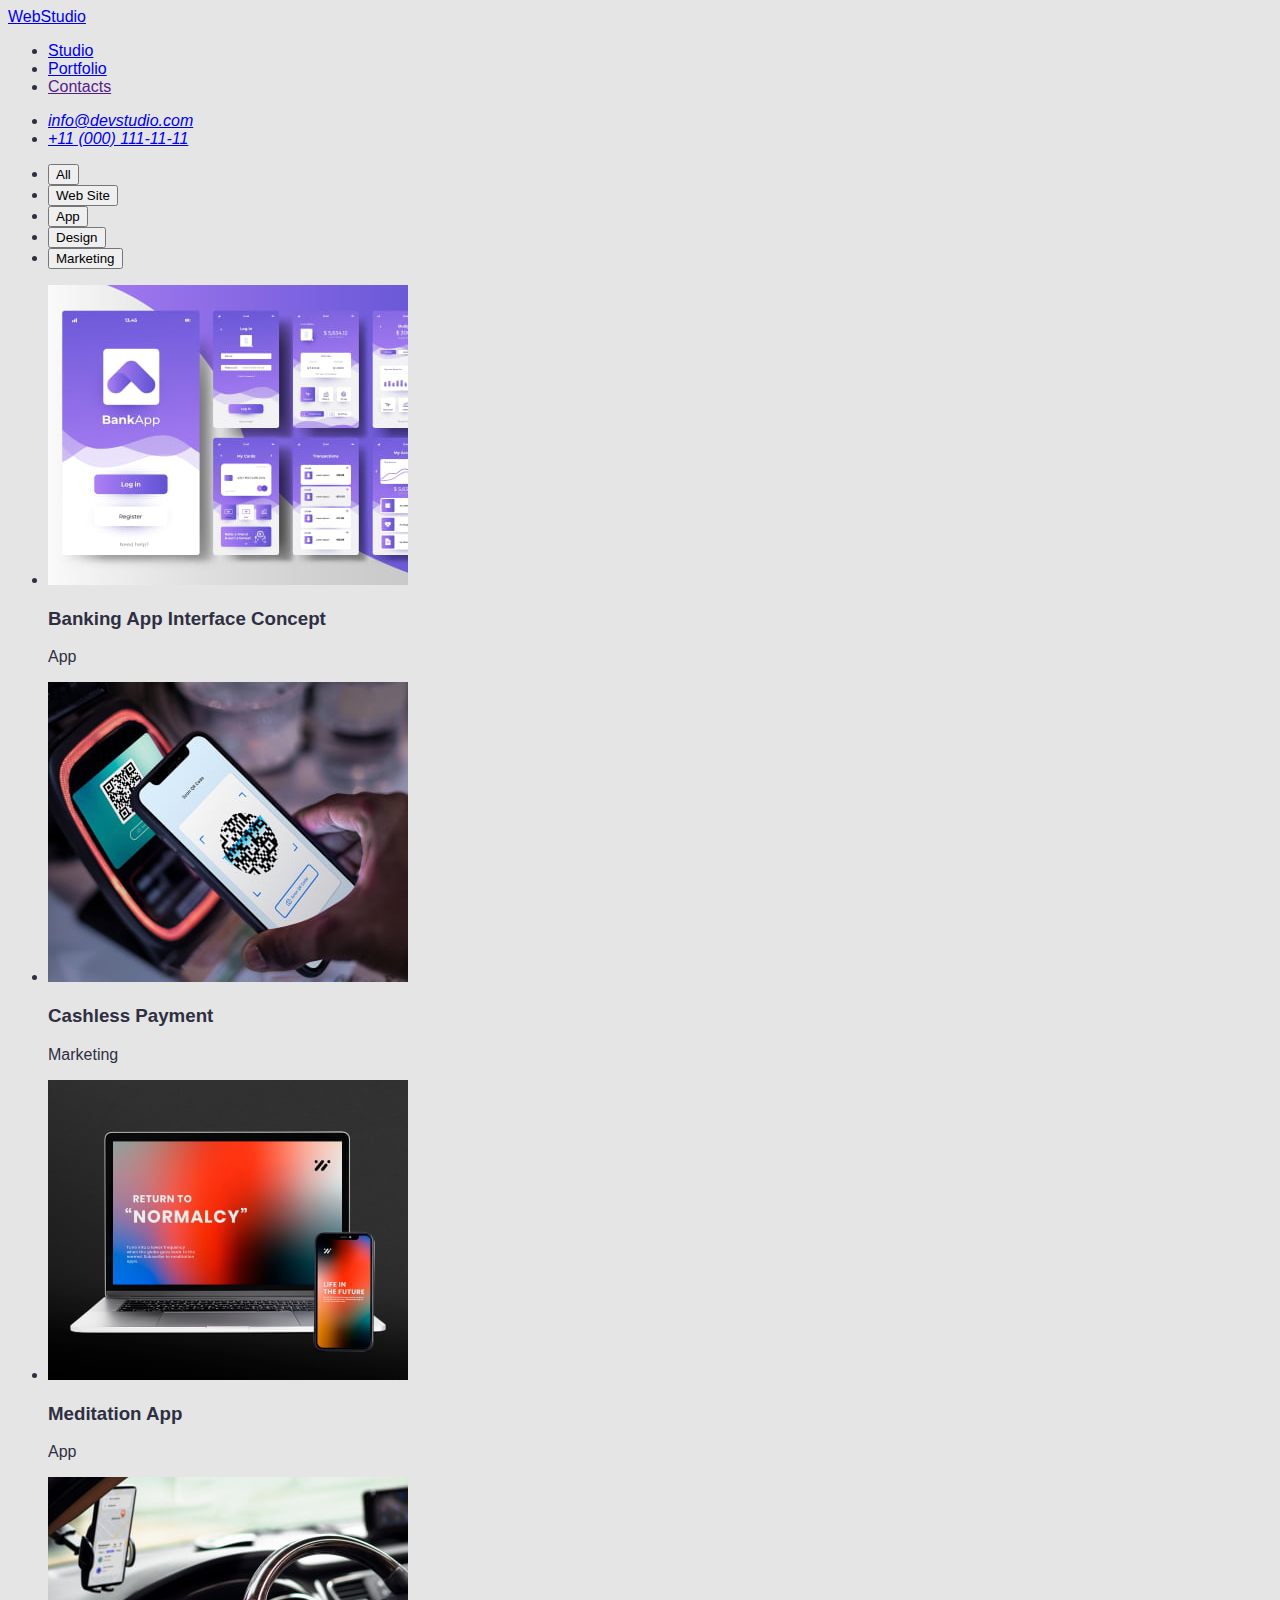
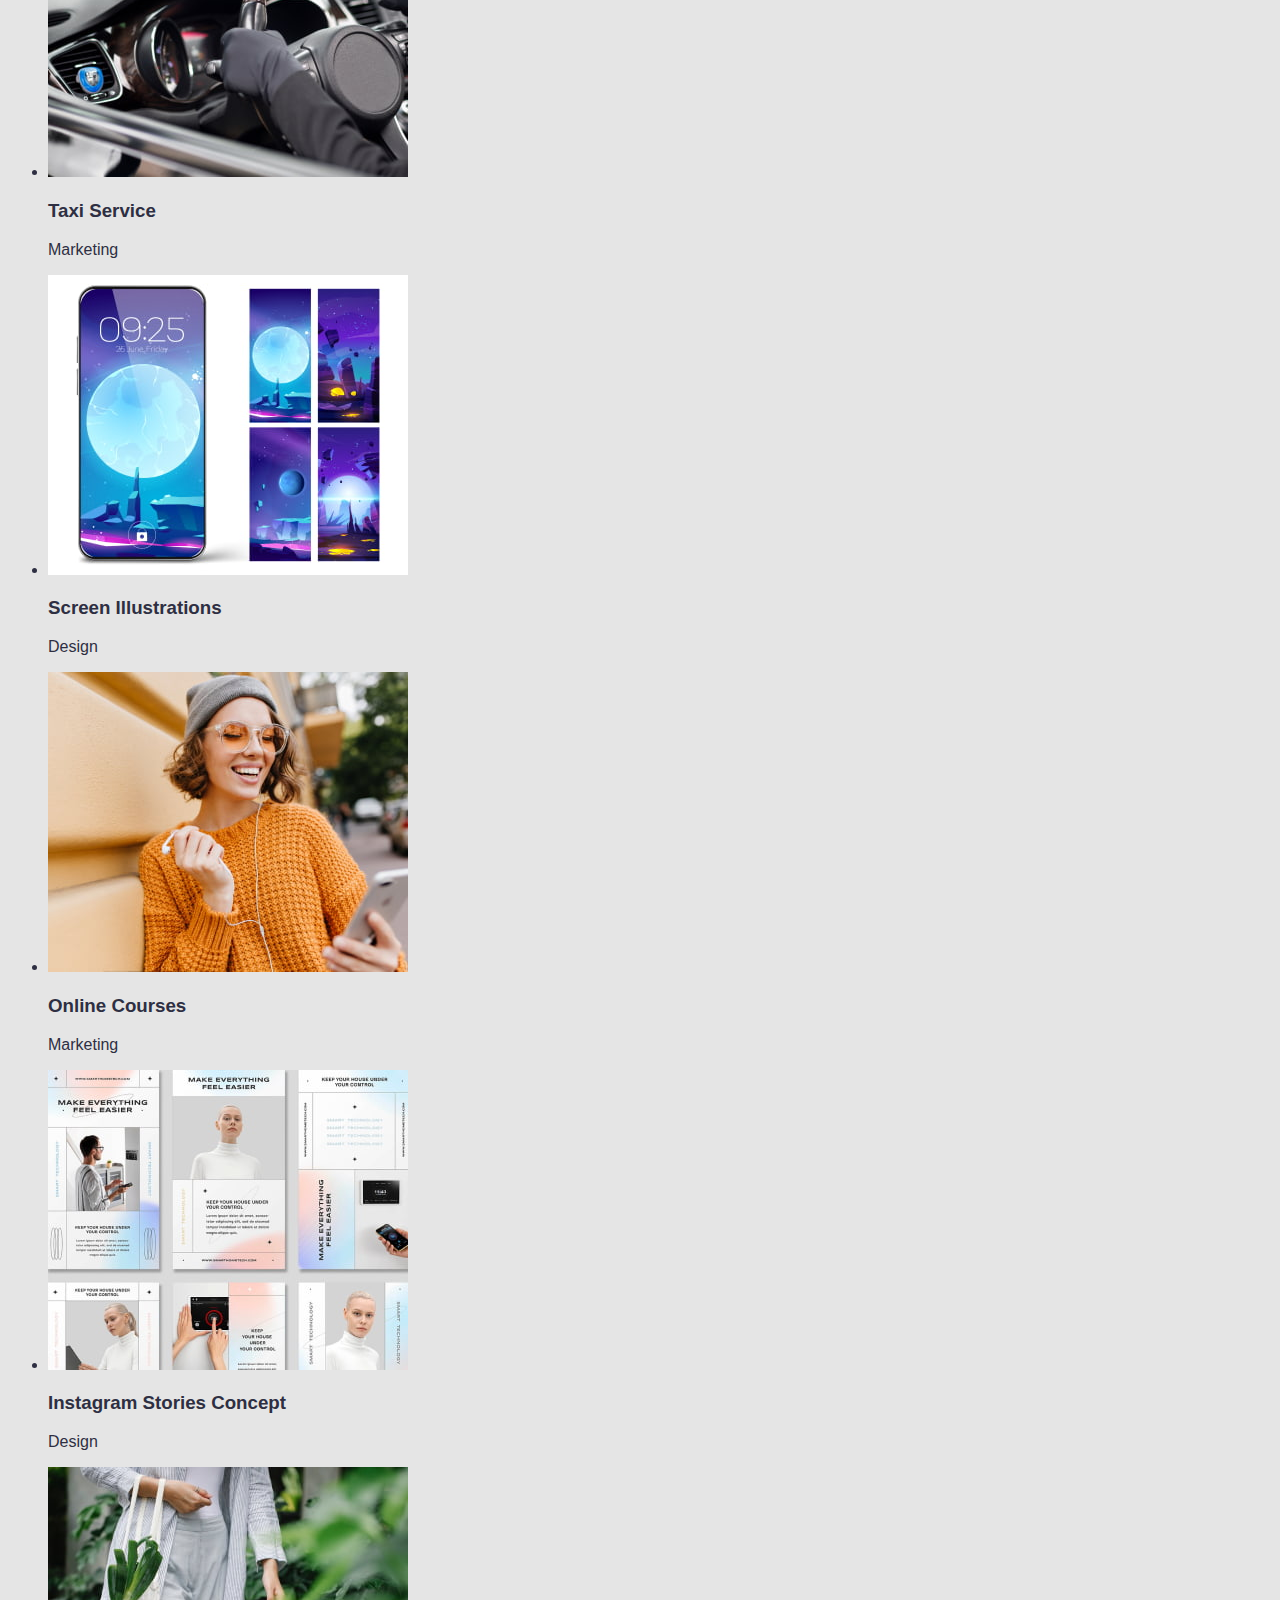
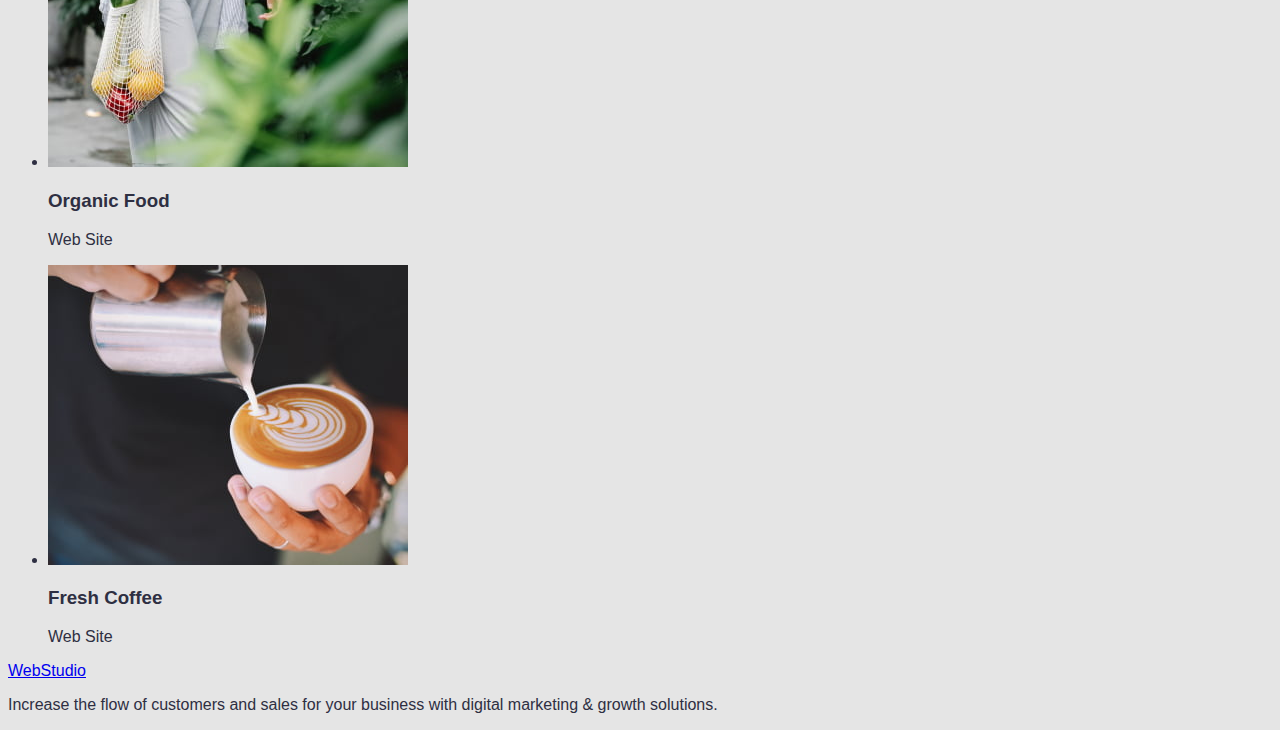
==== portfolio.html @ 723bfc4f "upload" ====
<!DOCTYPE html>
<html lang="en">
  <head>
    <meta charset="UTF-8" />
    <meta name="viewport" content="width=device-width, initial-scale=1.0" />
    <title>Portfolio</title>
    <link rel="stylesheet" href="./css/style.css" />
  </head>

  <body>
    <header>
      <nav>
        <a href="./index.html">WebStudio</a>
        <ul>
          <li><a href="./index.html" target="_self">Studio</a></li>
          <li><a href="./portfolio.html" target="_self">Portfolio</a></li>
          <li><a href="">Contacts</a></li>
        </ul>
      </nav>
      <address>
        <ul>
          <li><a href="mailto:info@devstudio.com">info@devstudio.com</a></li>
          <li><a href="tel:+110001111111">+11 (000) 111-11-11</a></li>
        </ul>
      </address>
    </header>

    <main>
      <!-- filters section -->
      <section>
        <h2 hidden>Filters</h2>
        <ul>
          <li><button type="button">All</button></li>
          <li><button type="button">Web Site</button></li>
          <li><button type="button">App</button></li>
          <li><button type="button">Design</button></li>
          <li><button type="button">Marketing</button></li>
        </ul>
      </section>

      <!-- row's section -->
      <section>
        <h2 hidden>Cards</h2>
        <ul>
          <li>
            <img
              src="./images/card1.jpg"
              alt="Banking App Interface Concept"
              width="360"
              height="300"
            />
            <h3>Banking App Interface Concept</h3>
            <p>App</p>
          </li>

          <li>
            <img
              src="./images/card2.jpg"
              alt="Cashless Payment Marketing"
              width="360"
              height="300"
            />
            <h3>Cashless Payment</h3>
            <p>Marketing</p>
          </li>

          <li>
            <img
              src="./images/card3.jpg"
              alt="Meditation App"
              width="360"
              height="300"
            />
            <h3>Meditation App</h3>
            <p>App</p>
          </li>

          <li>
            <img
              src="./images/card4.jpg"
              alt="Taxi Service Marketing"
              width="360"
              height="300"
            />
            <h3>Taxi Service</h3>
            <p>Marketing</p>
          </li>

          <li>
            <img
              src="./images/card5.jpg"
              alt="Screen Illustrations Design"
              width="360"
              height="300"
            />
            <h3>Screen Illustrations</h3>
            <p>Design</p>
          </li>

          <li>
            <img
              src="./images/card6.jpg"
              alt="Online Courses Marketing"
              width="360"
              height="300"
            />
            <h3>Online Courses</h3>
            <p>Marketing</p>
          </li>

          <li>
            <img
              src="./images/card7.jpg"
              alt="Instagram Stories Concept Design"
              width="360"
              height="300"
            />
            <h3>Instagram Stories Concept</h3>
            <p>Design</p>
          </li>

          <li>
            <img
              src="./images/card8.jpg"
              alt="Organic Food's Web Site"
              width="360"
              height="300"
            />
            <h3>Organic Food</h3>
            <p>Web Site</p>
          </li>

          <li>
            <img
              src="./images/card9.jpg"
              alt="Fresh Coffee's Web Site"
              width="360"
              height="300"
            />
            <h3>Fresh Coffee</h3>
            <p>Web Site</p>
          </li>
        </ul>
      </section>
    </main>

    <footer>
      <a href="./index.html">WebStudio</a>
      <p>
        Increase the flow of customers and sales for your business with digital
        marketing & growth solutions.
      </p>
    </footer>
  </body>
</html>
---- css/style.css ----
body {
    font-family: "Roboto", sans-serif;
    color: #2e2f42;
    background-color: #e5e5e5;
}

button {
    cursor: pointer;
}
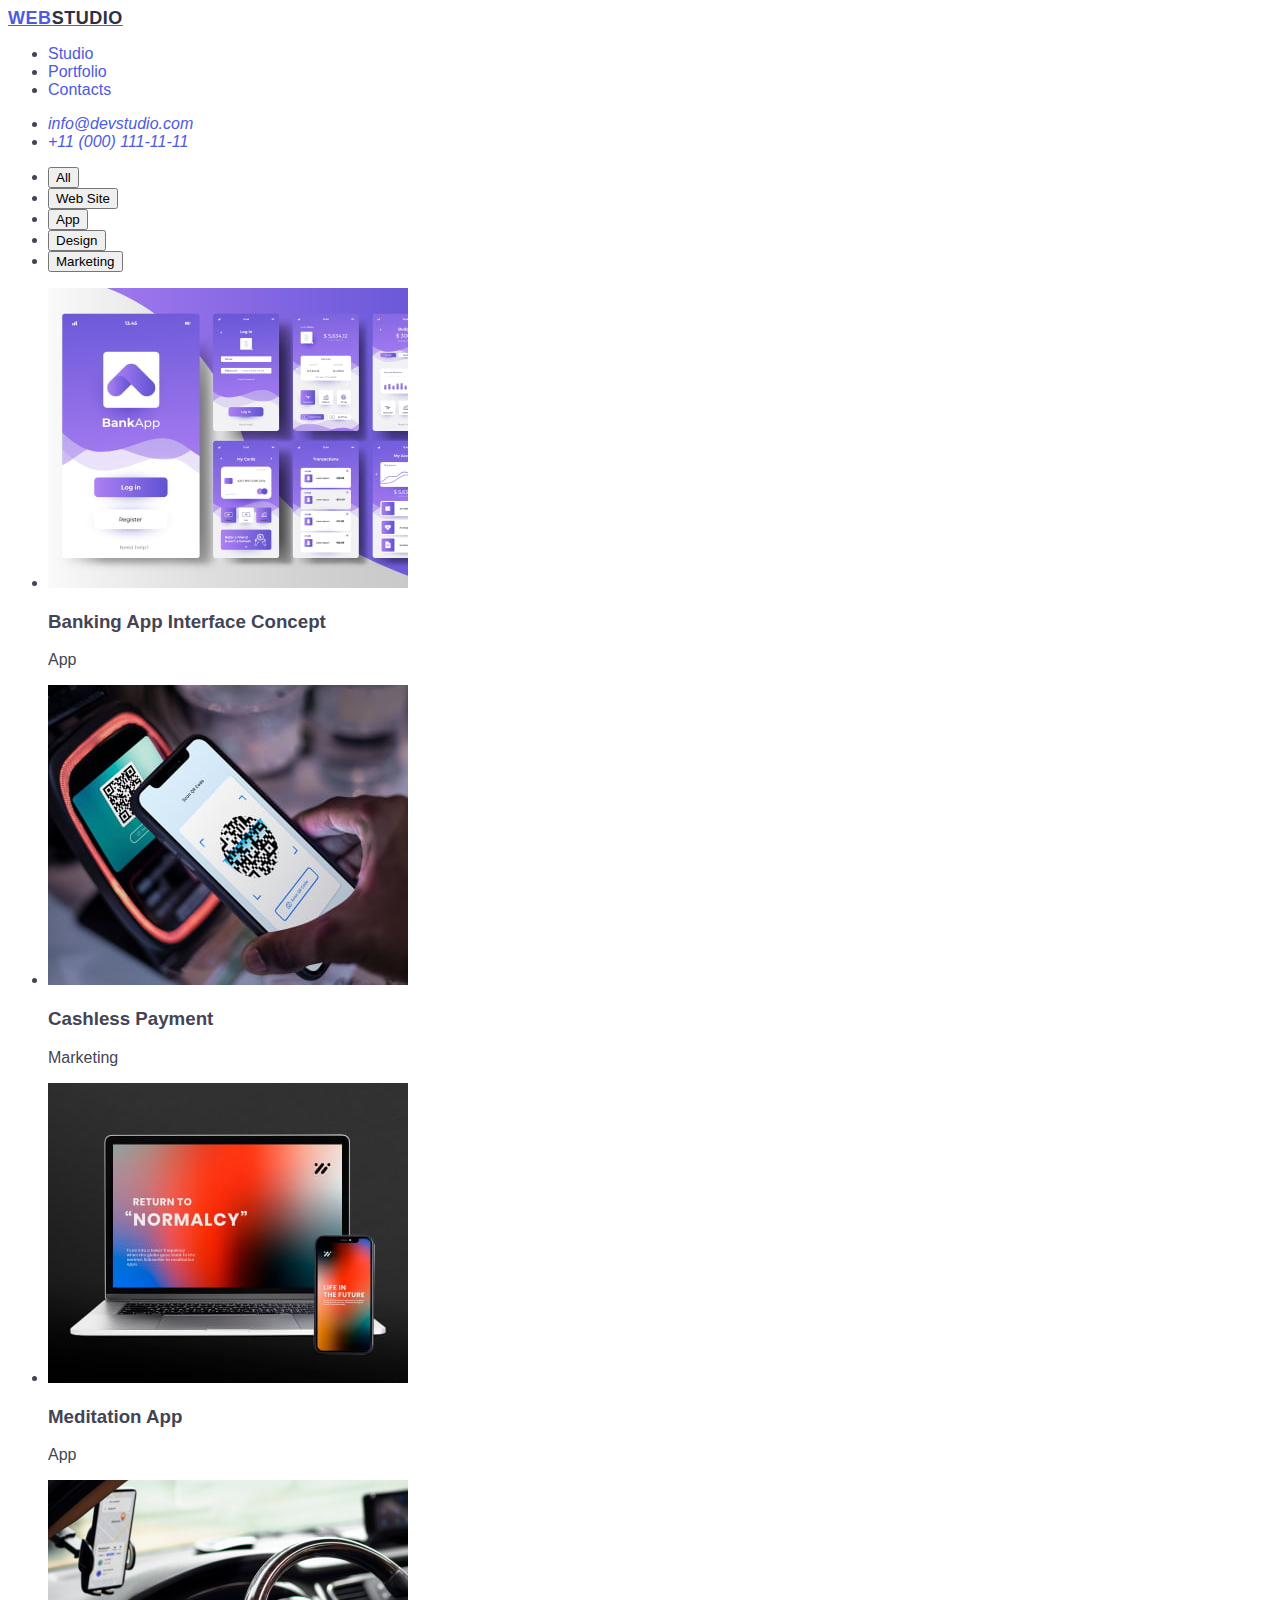
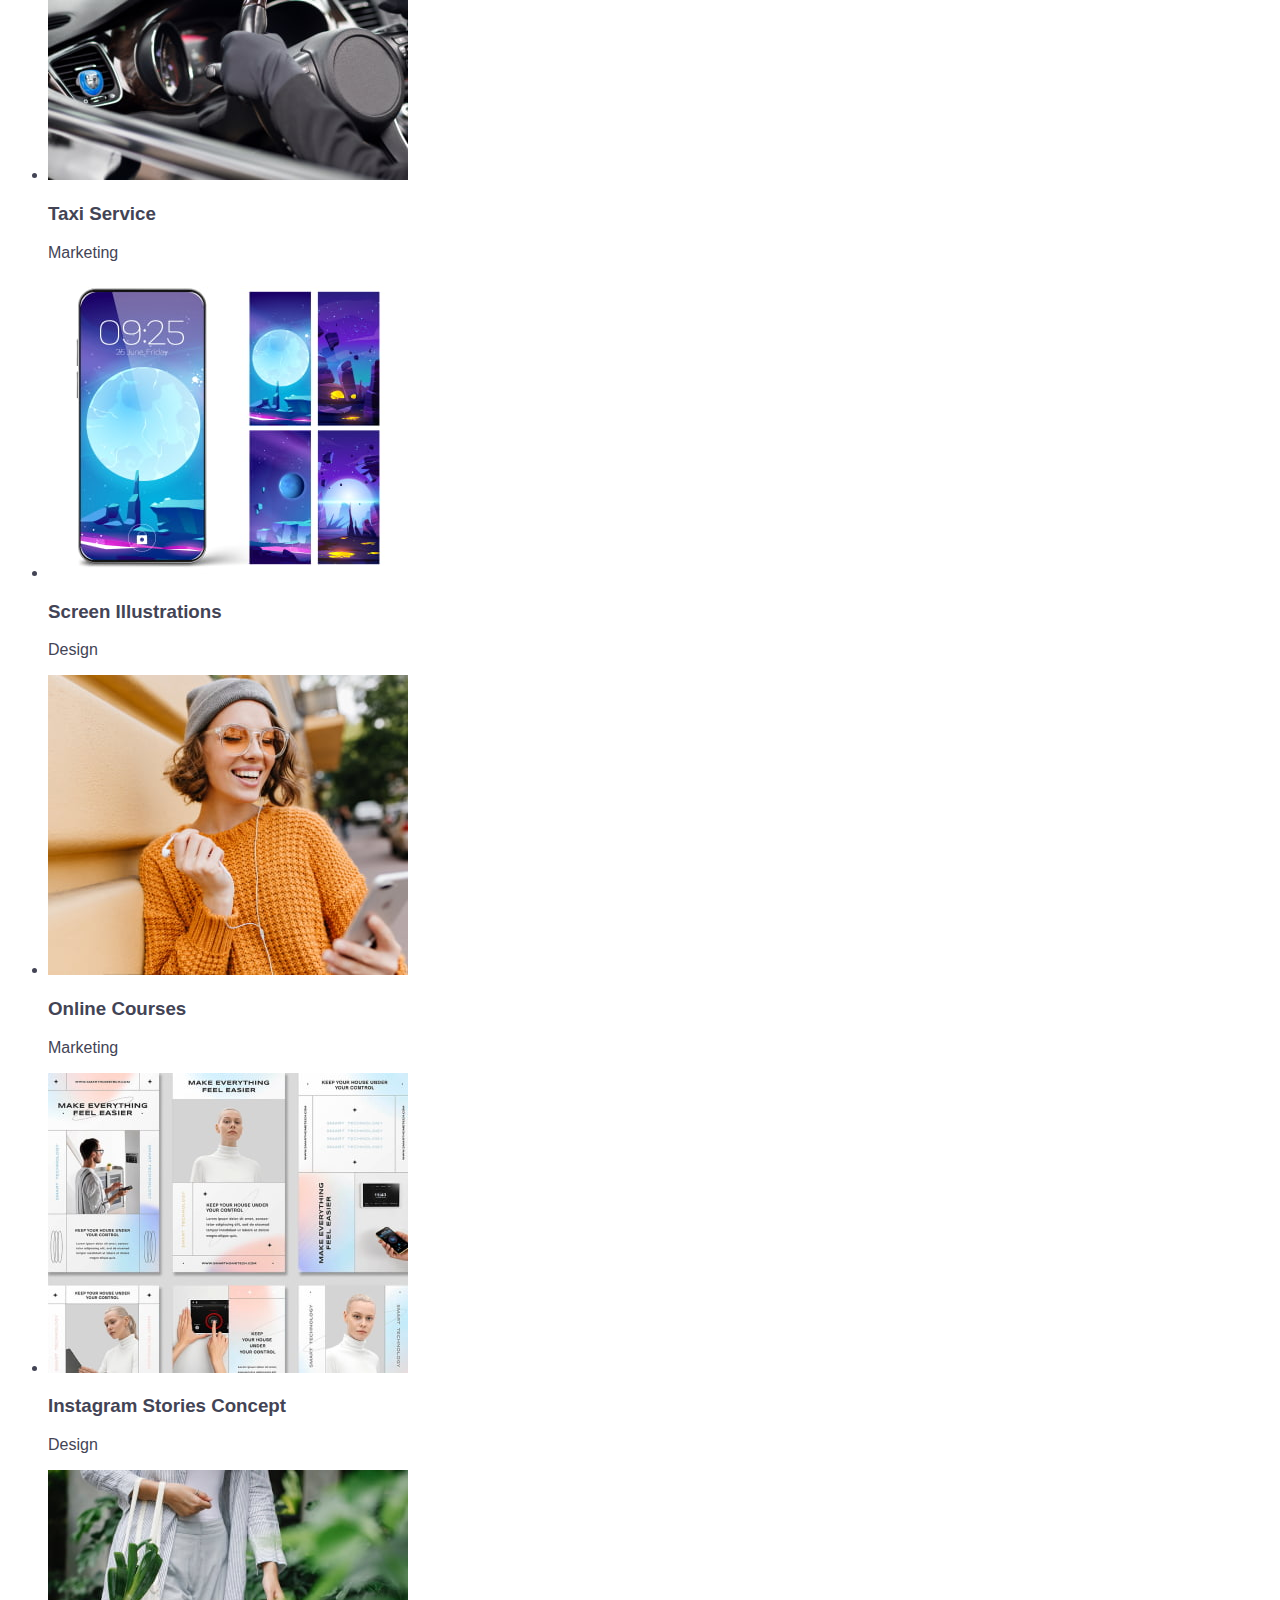
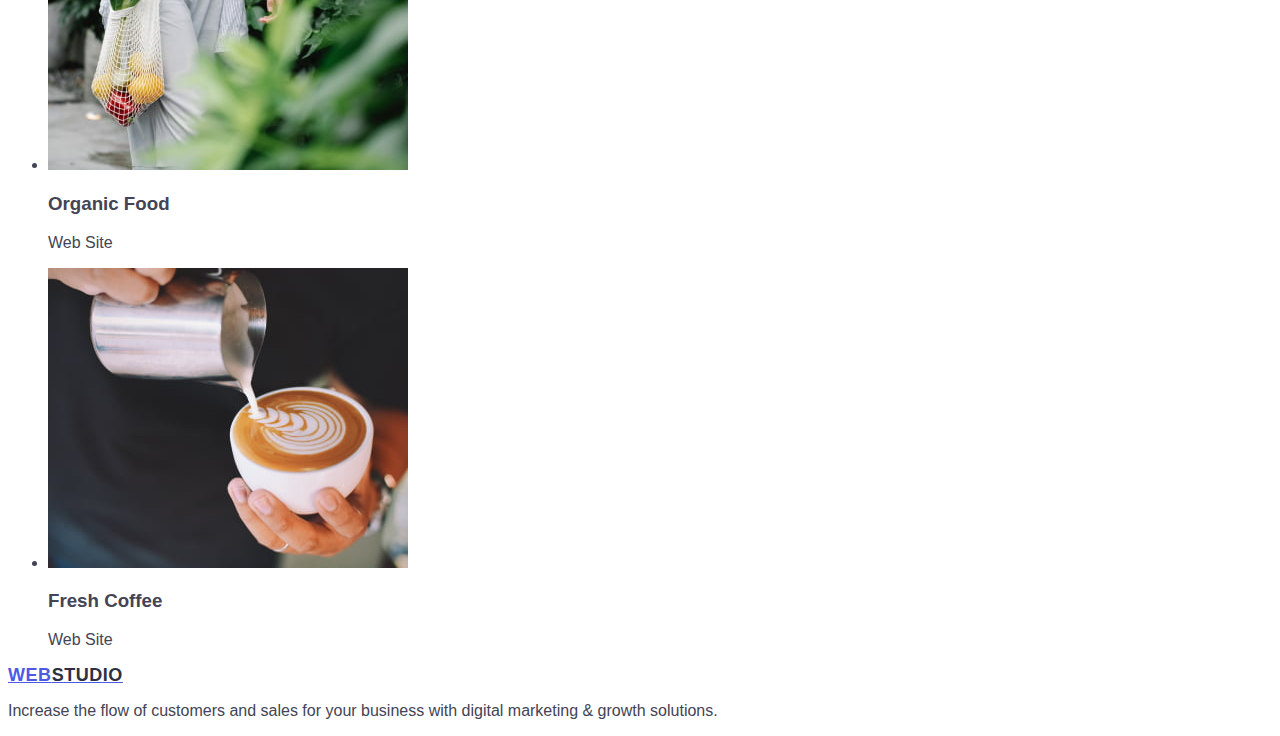
==== commit e4a4bcf9: "create classes" ====
--- a/portfolio.html
+++ b/portfolio.html
@@ -4,44 +4,54 @@
     <meta charset="UTF-8" />
     <meta name="viewport" content="width=device-width, initial-scale=1.0" />
     <title>Portfolio</title>
-    <link rel="stylesheet" href="./css/style.css" />
+    <link rel="stylesheet" href="./css/styles.css" />
   </head>
 
   <body>
     <header>
-      <nav>
-        <a href="./index.html">WebStudio</a>
-        <ul>
-          <li><a href="./index.html" target="_self">Studio</a></li>
-          <li><a href="./portfolio.html" target="_self">Portfolio</a></li>
-          <li><a href="">Contacts</a></li>
+      <nav class="nav">
+        <a href="./index.html" class="logo" class="link"
+          >Web<span class="accent">Studio</span></a
+        >
+        <ul class="nav-menu">
+          <li><a href="./index.html" class="link" target="_self">Studio</a></li>
+          <li>
+            <a href="./portfolio.html" class="link" target="_self">Portfolio</a>
+          </li>
+          <li><a href="" class="link" target="_self">Contacts</a></li>
         </ul>
       </nav>
       <address>
-        <ul>
-          <li><a href="mailto:info@devstudio.com">info@devstudio.com</a></li>
-          <li><a href="tel:+110001111111">+11 (000) 111-11-11</a></li>
+        <ul class="address">
+          <li>
+            <a href="mailto:info@devstudio.com" class="link"
+              >info@devstudio.com</a
+            >
+          </li>
+          <li>
+            <a href="tel:+110001111111" class="link">+11 (000) 111-11-11</a>
+          </li>
         </ul>
       </address>
     </header>
 
     <main>
       <!-- filters section -->
-      <section>
+      <section class="filter-sect">
         <h2 hidden>Filters</h2>
         <ul>
-          <li><button type="button">All</button></li>
-          <li><button type="button">Web Site</button></li>
-          <li><button type="button">App</button></li>
-          <li><button type="button">Design</button></li>
-          <li><button type="button">Marketing</button></li>
+          <li><button type="button" class="filter-btn">All</button></li>
+          <li><button type="button" class="filter-btn">Web Site</button></li>
+          <li><button type="button" class="filter-btn">App</button></li>
+          <li><button type="button" class="filter-btn">Design</button></li>
+          <li><button type="button" class="filter-btn">Marketing</button></li>
         </ul>
       </section>
 
       <!-- row's section -->
-      <section>
+      <section class="rows-sect">
         <h2 hidden>Cards</h2>
-        <ul>
+        <ul class="rows-card">
           <li>
             <img
               src="./images/card1.jpg"
@@ -144,9 +154,11 @@
       </section>
     </main>
 
-    <footer>
-      <a href="./index.html">WebStudio</a>
-      <p>
+    <footer class="footer">
+      <a href="./index.html" class="logo" class="link"
+        >Web<span class="accent">Studio</span></a
+      >
+      <p class="footer-text">
         Increase the flow of customers and sales for your business with digital
         marketing & growth solutions.
       </p>
--- a/css/styles.css
+++ b/css/styles.css
@@ -0,0 +1,102 @@
+:root {
+    --primary-background: #FFFFFF;
+    --primary-color: #434343;
+    --brand-color: #4D5AE5;
+    --logo-color: #2e2f42;
+}
+body {
+    font-family: "Roboto", sans-serif;
+    color: #434455;
+    background-color: var(--primary-background);
+}
+
+button {
+    cursor: pointer;
+}
+
+.nav {
+
+}
+
+.logo {
+    font-family: "Raleway", sans-serif;
+    font-weight: 800;
+    font-size: 18px;
+    line-height: 1.17;
+    letter-spacing: 0.03em;
+    text-transform: uppercase;
+    color: var(--brand-color);
+}
+
+.link {
+    text-decoration: none;
+    color: var(--brand-color);
+}
+
+.accent {
+    color: var(--logo-color);
+}
+
+.nav-menu {
+
+}
+
+.address {
+
+}
+
+.hero-sect {
+
+}
+
+.order-btn {
+
+}
+
+.benefits-sect {
+
+}
+
+.benefits-list {
+
+}
+
+.fitches-sect {
+
+}
+
+.fitches-img {
+
+}
+
+.team {
+
+}
+
+.team-card {
+
+}
+
+.footer {
+
+}
+
+.footer-text {
+
+}
+
+.filter-sect {
+
+}
+
+.filter-btn {
+
+}
+
+.rows-sect {
+
+}
+
+.rows-card {
+
+}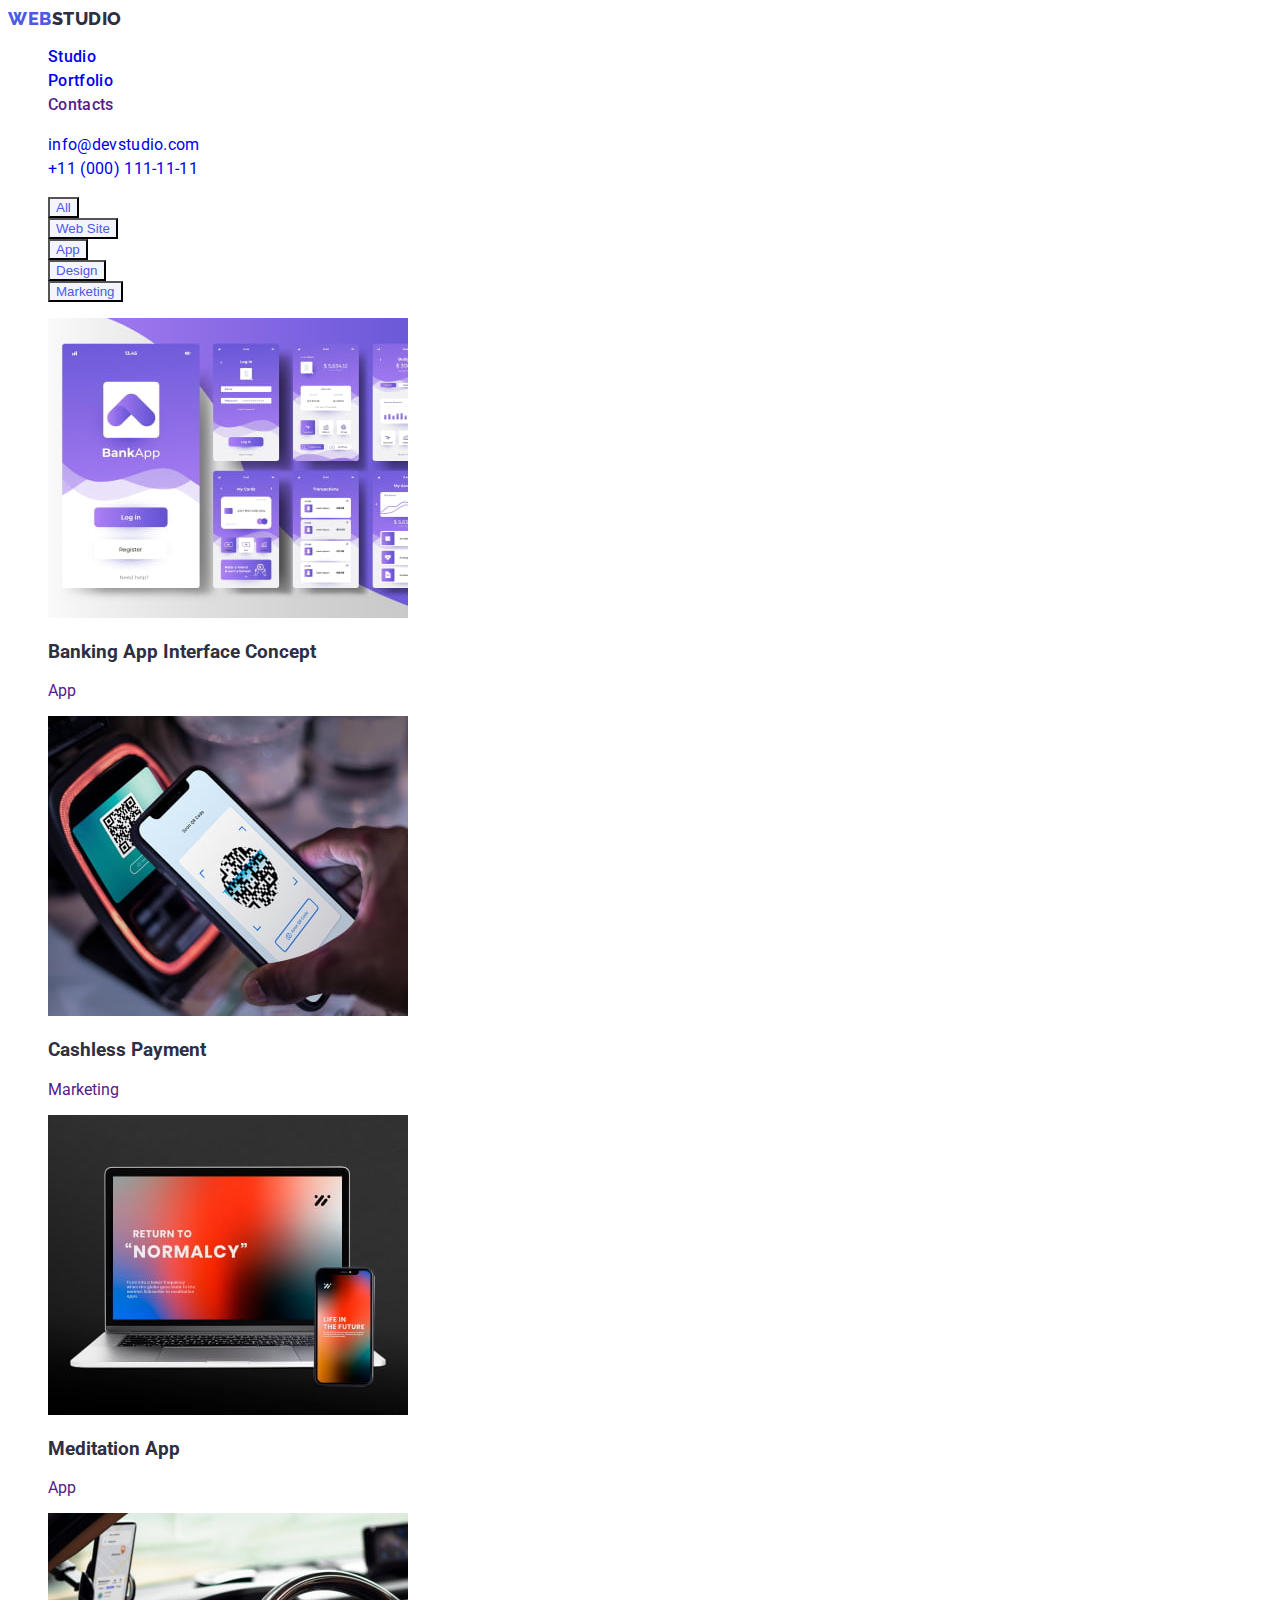
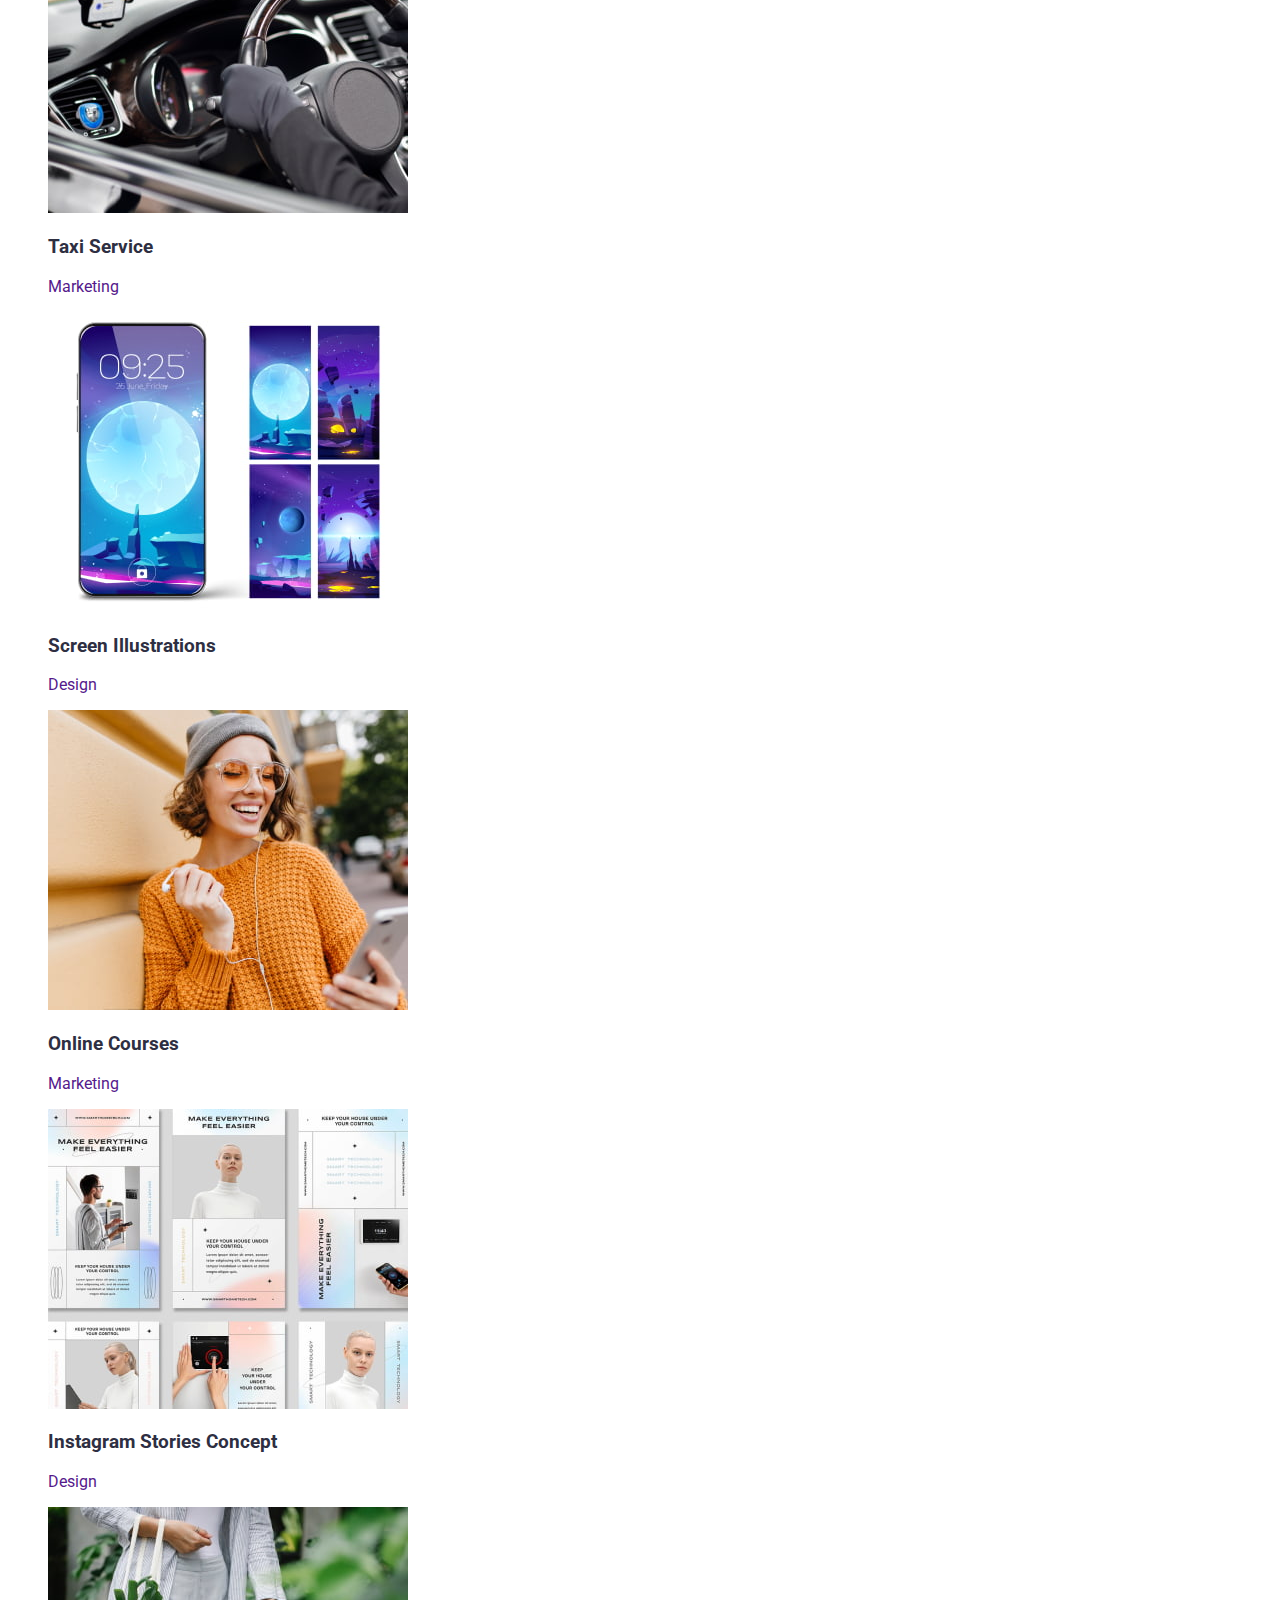
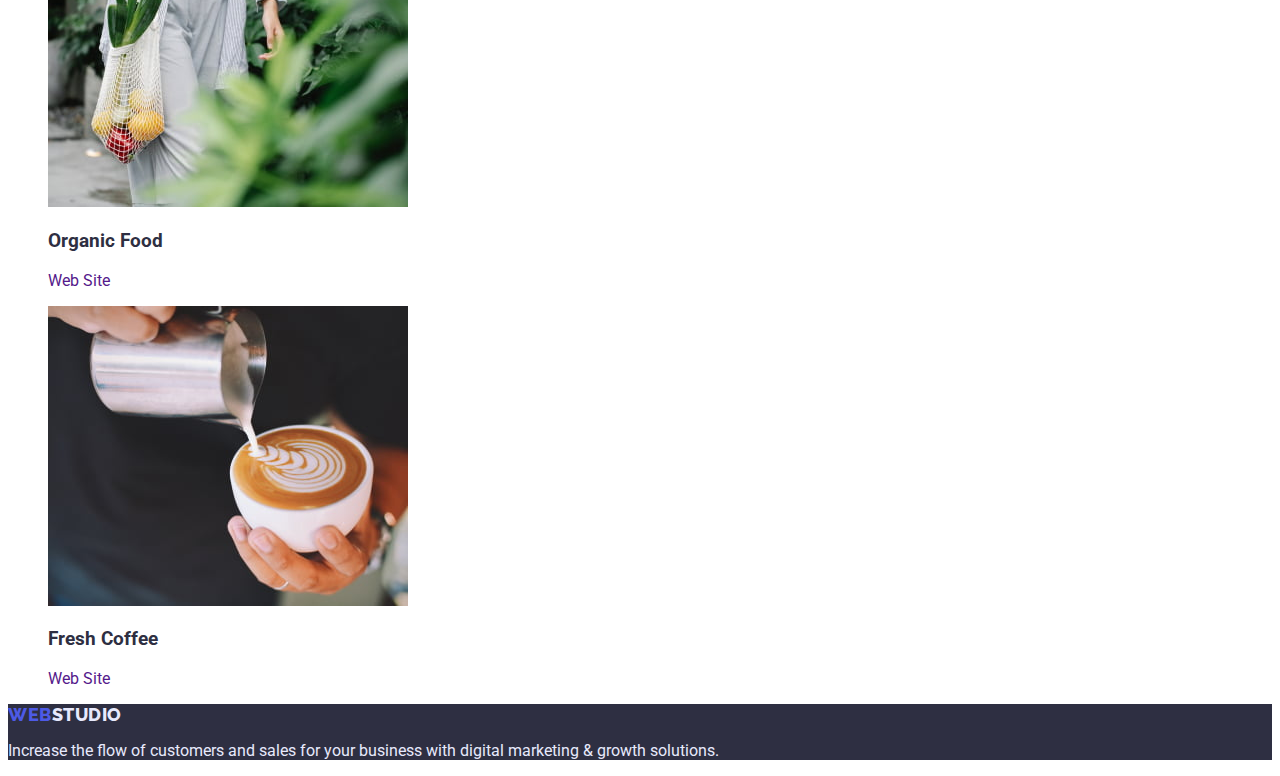
==== commit bcedd254: "update index.html+portfolio.html" ====
--- a/portfolio.html
+++ b/portfolio.html
@@ -5,6 +5,12 @@
     <meta name="viewport" content="width=device-width, initial-scale=1.0" />
     <title>Portfolio</title>
     <link rel="stylesheet" href="./css/styles.css" />
+    <link rel="preconnect" href="https://fonts.googleapis.com" />
+    <link rel="preconnect" href="https://fonts.gstatic.com" crossorigin />
+    <link
+      href="https://fonts.googleapis.com/css2?family=Raleway:wght@100;200;300;400;500;600;700;800;900&family=Roboto:wght@100;300;400;500;700;900&display=swap"
+      rel="stylesheet"
+    />
   </head>
 
   <body>
@@ -14,11 +20,15 @@
           >Web<span class="accent">Studio</span></a
         >
         <ul class="nav-menu">
-          <li><a href="./index.html" class="link" target="_self">Studio</a></li>
-          <li>
+          <li class="nav-link">
+            <a href="./index.html" class="link" target="_self">Studio</a>
+          </li>
+          <li class="nav-link">
             <a href="./portfolio.html" class="link" target="_self">Portfolio</a>
           </li>
-          <li><a href="" class="link" target="_self">Contacts</a></li>
+          <li class="nav-link">
+            <a href="" class="link" target="_self">Contacts</a>
+          </li>
         </ul>
       </nav>
       <address>
@@ -46,115 +56,129 @@
           <li><button type="button" class="filter-btn">Design</button></li>
           <li><button type="button" class="filter-btn">Marketing</button></li>
         </ul>
-      </section>
 
-      <!-- row's section -->
-      <section class="rows-sect">
-        <h2 hidden>Cards</h2>
         <ul class="rows-card">
           <li>
-            <img
-              src="./images/card1.jpg"
-              alt="Banking App Interface Concept"
-              width="360"
-              height="300"
-            />
-            <h3>Banking App Interface Concept</h3>
-            <p>App</p>
+            <a href="" alt="" target="_self" class="link">
+              <img
+                src="./images/card1.jpg"
+                alt="Banking App Interface Concept"
+                width="360"
+                height="300"
+              />
+              <h3>Banking App Interface Concept</h3>
+              <p>App</p></a
+            >
           </li>
 
           <li>
-            <img
-              src="./images/card2.jpg"
-              alt="Cashless Payment Marketing"
-              width="360"
-              height="300"
-            />
-            <h3>Cashless Payment</h3>
-            <p>Marketing</p>
+            <a href="" alt="" target="_self" class="link">
+              <img
+                src="./images/card2.jpg"
+                alt="Cashless Payment Marketing"
+                width="360"
+                height="300"
+              />
+              <h3>Cashless Payment</h3>
+              <p>Marketing</p></a
+            >
           </li>
 
           <li>
-            <img
-              src="./images/card3.jpg"
-              alt="Meditation App"
-              width="360"
-              height="300"
-            />
-            <h3>Meditation App</h3>
-            <p>App</p>
+            <a href="" alt="" target="_self" class="link">
+              <img
+                src="./images/card3.jpg"
+                alt="Meditation App"
+                width="360"
+                height="300"
+              />
+              <h3>Meditation App</h3>
+              <p>App</p></a
+            >
           </li>
 
           <li>
-            <img
-              src="./images/card4.jpg"
-              alt="Taxi Service Marketing"
-              width="360"
-              height="300"
-            />
-            <h3>Taxi Service</h3>
-            <p>Marketing</p>
+            <a href="" alt="" target="_self" class="link">
+              <img
+                src="./images/card4.jpg"
+                alt="Taxi Service Marketing"
+                width="360"
+                height="300"
+              />
+              <h3>Taxi Service</h3>
+              <p>Marketing</p></a
+            >
           </li>
 
           <li>
-            <img
-              src="./images/card5.jpg"
-              alt="Screen Illustrations Design"
-              width="360"
-              height="300"
-            />
-            <h3>Screen Illustrations</h3>
-            <p>Design</p>
+            <a href="" alt="" target="_self" class="link">
+              <img
+                src="./images/card5.jpg"
+                alt="Screen Illustrations Design"
+                width="360"
+                height="300"
+              />
+              <h3>Screen Illustrations</h3>
+              <p>Design</p></a
+            >
           </li>
 
           <li>
-            <img
-              src="./images/card6.jpg"
-              alt="Online Courses Marketing"
-              width="360"
-              height="300"
-            />
-            <h3>Online Courses</h3>
-            <p>Marketing</p>
+            <a href="" alt="" target="_self" class="link">
+              <img
+                src="./images/card6.jpg"
+                alt="Online Courses Marketing"
+                width="360"
+                height="300"
+              />
+              <h3>Online Courses</h3>
+              <p>Marketing</p></a
+            >
           </li>
 
           <li>
-            <img
-              src="./images/card7.jpg"
-              alt="Instagram Stories Concept Design"
-              width="360"
-              height="300"
-            />
-            <h3>Instagram Stories Concept</h3>
-            <p>Design</p>
+            <a href="" alt="" target="_self" class="link">
+              <img
+                src="./images/card7.jpg"
+                alt="Instagram Stories Concept Design"
+                width="360"
+                height="300"
+              />
+              <h3>Instagram Stories Concept</h3>
+              <p>Design</p></a
+            >
           </li>
 
           <li>
-            <img
-              src="./images/card8.jpg"
-              alt="Organic Food's Web Site"
-              width="360"
-              height="300"
-            />
-            <h3>Organic Food</h3>
-            <p>Web Site</p>
+            <a href="" alt="" target="_self" class="link">
+              <img
+                src="./images/card8.jpg"
+                alt="Organic Food's Web Site"
+                width="360"
+                height="300"
+              />
+              <h3>Organic Food</h3>
+              <p>Web Site</p></a
+            >
           </li>
 
           <li>
-            <img
-              src="./images/card9.jpg"
-              alt="Fresh Coffee's Web Site"
-              width="360"
-              height="300"
-            />
-            <h3>Fresh Coffee</h3>
-            <p>Web Site</p>
+            <a href="" alt="" target="_self" class="link">
+              <img
+                src="./images/card9.jpg"
+                alt="Fresh Coffee's Web Site"
+                width="360"
+                height="300"
+              />
+              <h3>Fresh Coffee</h3>
+              <p>Web Site</p></a
+            >
           </li>
         </ul>
       </section>
     </main>
 
-    <footer class="footer">
+    <footer>
       <a href="./index.html" class="logo" class="link"
         >Web<span class="accent">Studio</span></a
       >
--- a/css/styles.css
+++ b/css/styles.css
@@ -1,13 +1,20 @@
 :root {
+    --brand-color: #4D5AE5;
+    --pressed-color: #404BBF;
+    --heading-color: #2e2f42;
+    --text-color: #434455;
     --primary-background: #FFFFFF;
-    --primary-color: #434343;
-    --brand-color: #4D5AE5;
-    --logo-color: #2e2f42;
+    --light-background: #F4F4FD;
+    --accent-color: #E7E9FC;
 }
 body {
     font-family: "Roboto", sans-serif;
-    color: #434455;
+    color: var(--text-color);
     background-color: var(--primary-background);
+}
+
+h2, h3, h4 {
+    color: var(--heading-color);
 }
 
 button {
@@ -15,7 +22,9 @@
 }
 
 .nav {
-
+    background-color: var(--primary-background);
+    color: var(--heading-color);
+    
 }
 
 .logo {
@@ -26,31 +35,70 @@
     letter-spacing: 0.03em;
     text-transform: uppercase;
     color: var(--brand-color);
+    text-decoration: none;
 }
 
-.link {
+a.link {
     text-decoration: none;
-    color: var(--brand-color);
+}
+
+
+
+ol, ul {
+    list-style-type: none;
 }
 
 .accent {
-    color: var(--logo-color);
+    color: var(--heading-color);
+}
+
+footer .accent {
+color: var(--accent-color);
 }
 
 .nav-menu {
+color: var(--heading-color);
+font-weight: 500;
+font-size: 16px;
+line-height: 1.5;
+letter-spacing: 0.02em;
+}
 
+li.nav-link:hover,
+li.nav-link:active {
+    color: var(--pressed-color);
+}
+
+li.nav-link:focus {
+    color: var(--pressed-color)
+}
+
+address {
+    color: var(--text-color);
+    font-style: normal;
+    font-size: 16px;
+    line-height: 1.5;
+    letter-spacing: 0.02em;
 }
 
 .address {
+color: var(--text-color);
 
 }
 
 .hero-sect {
-
+background-color: var(--heading-color);
+color: var(--primary-background);
 }
 
 .order-btn {
+color: var(--primary-background);
+background-color: var(--brand-color);
+}
 
+.order-btn:hover,
+.order-btn:active {
+    background-color: var(--pressed-color);
 }
 
 .benefits-sect {
@@ -70,31 +118,35 @@
 }
 
 .team {
-
+    background-color: var(--light-background);
 }
 
 .team-card {
-
+    background-color: var(--primary-background);
 }
 
-.footer {
-
+footer {
+    background-color: var(--heading-color);
+    color: var(--accent-color);
 }
 
 .footer-text {
-
+ font-size: 16px;
 }
 
 .filter-sect {
-
+background-color: var(--primary-background);
 }
 
 .filter-btn {
-
+color: var(--brand-color);
+background-color: var(--light-background);
 }
 
-.rows-sect {
-
+.filter-btn:hover,
+.filter-btn:active {
+    color: var(--primary-background);
+    background-color: var(--pressed-color);
 }
 
 .rows-card {
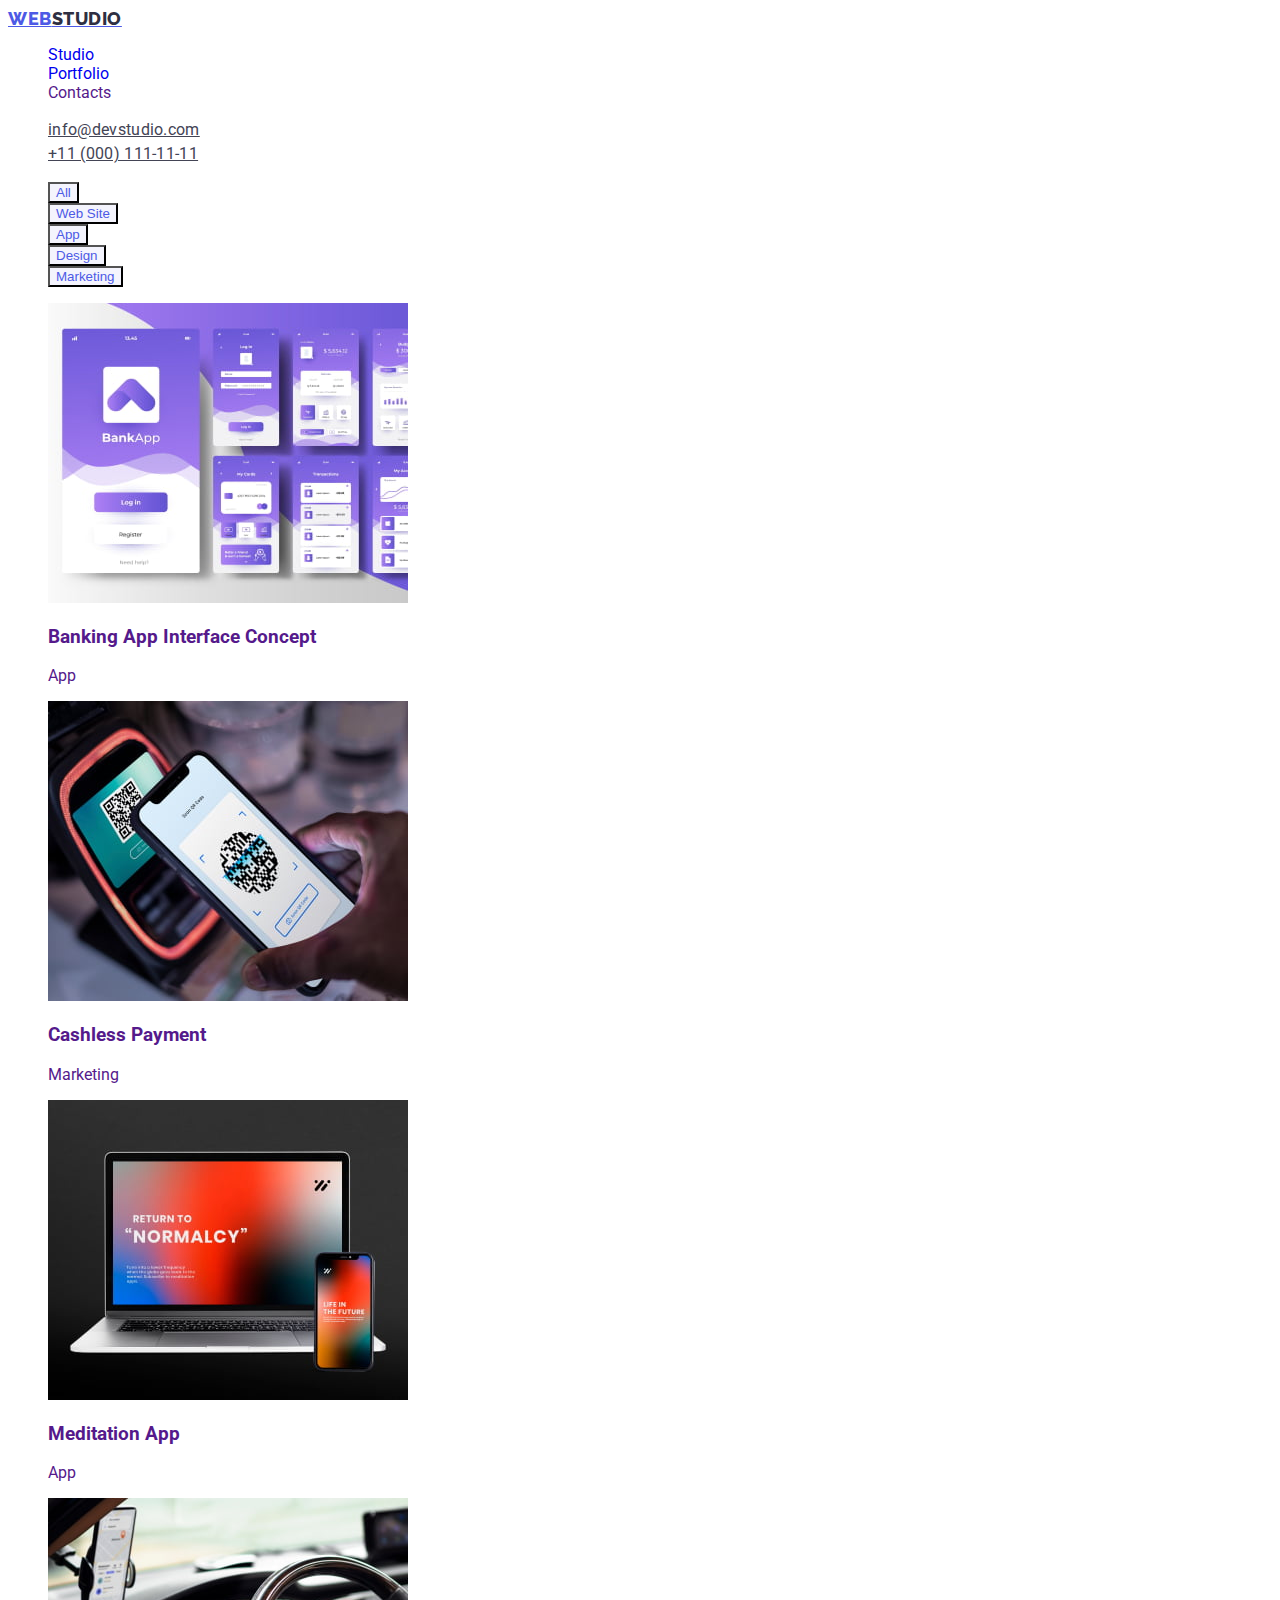
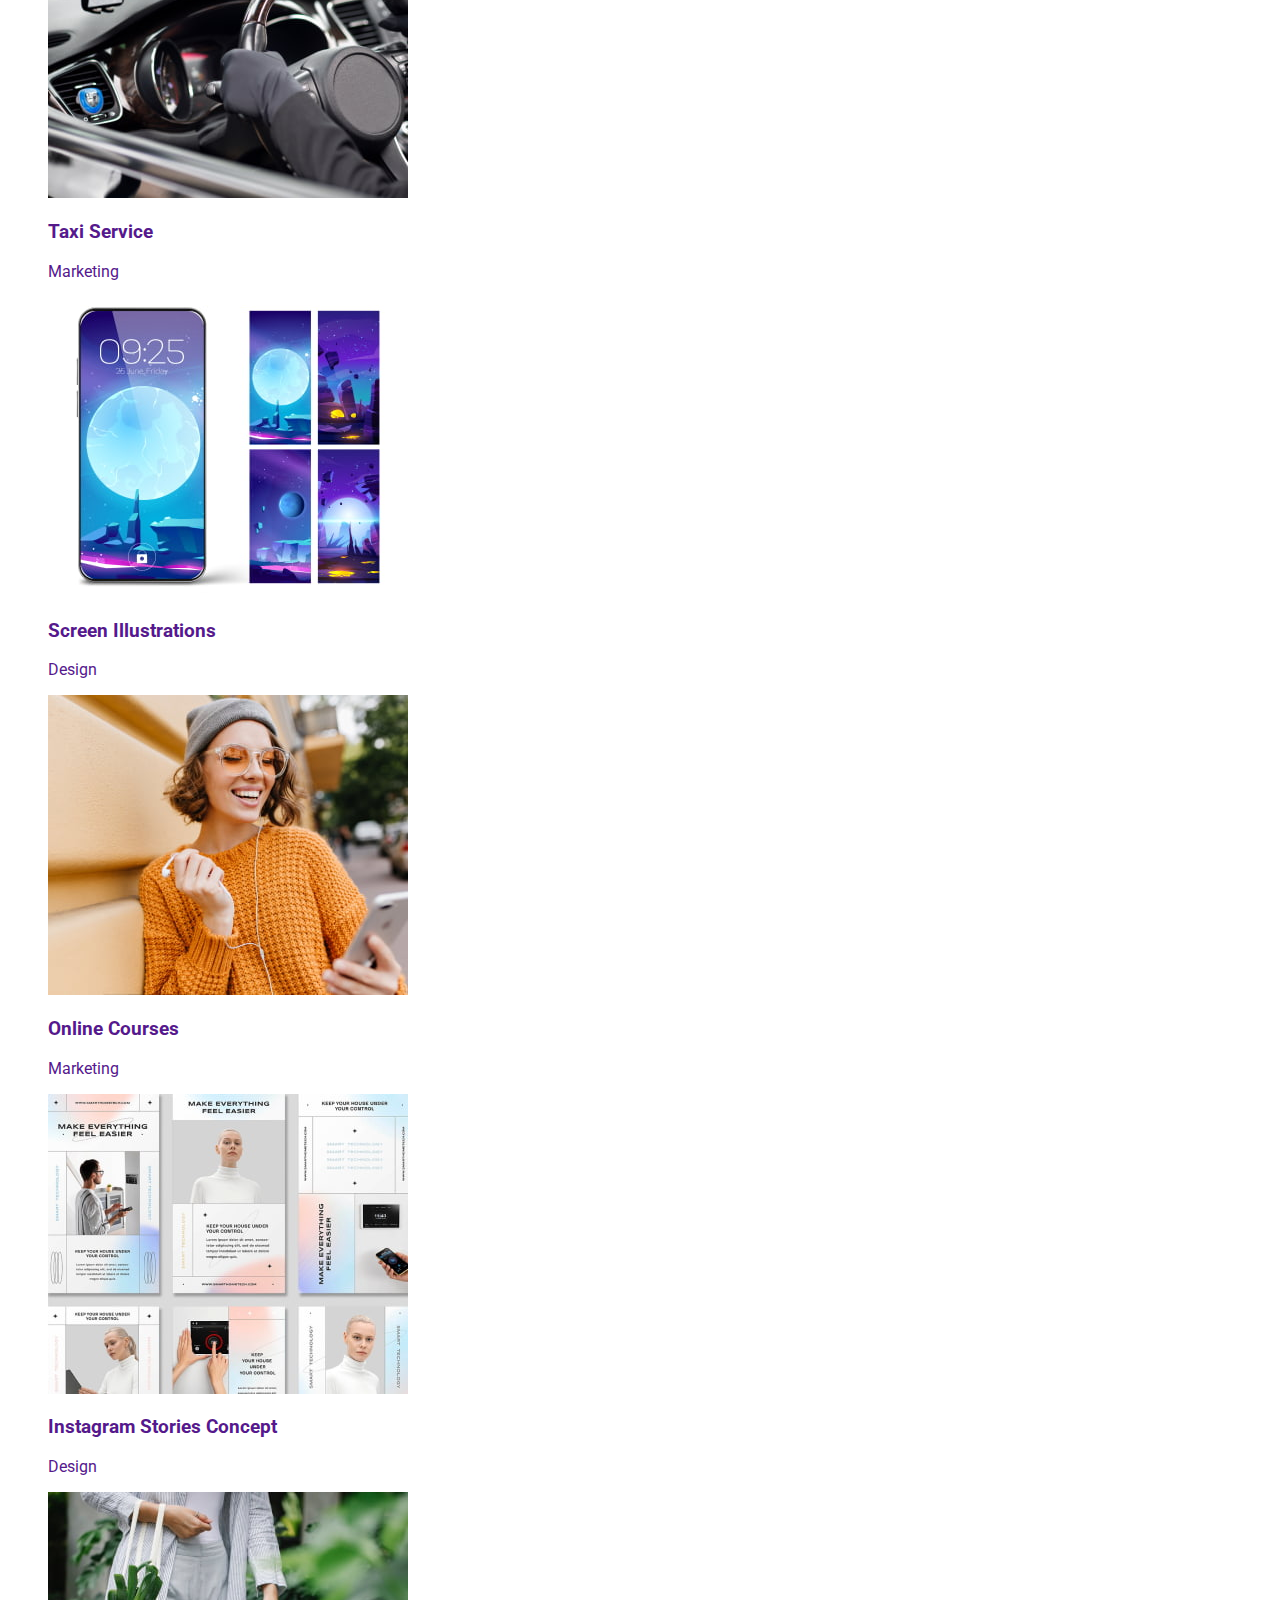
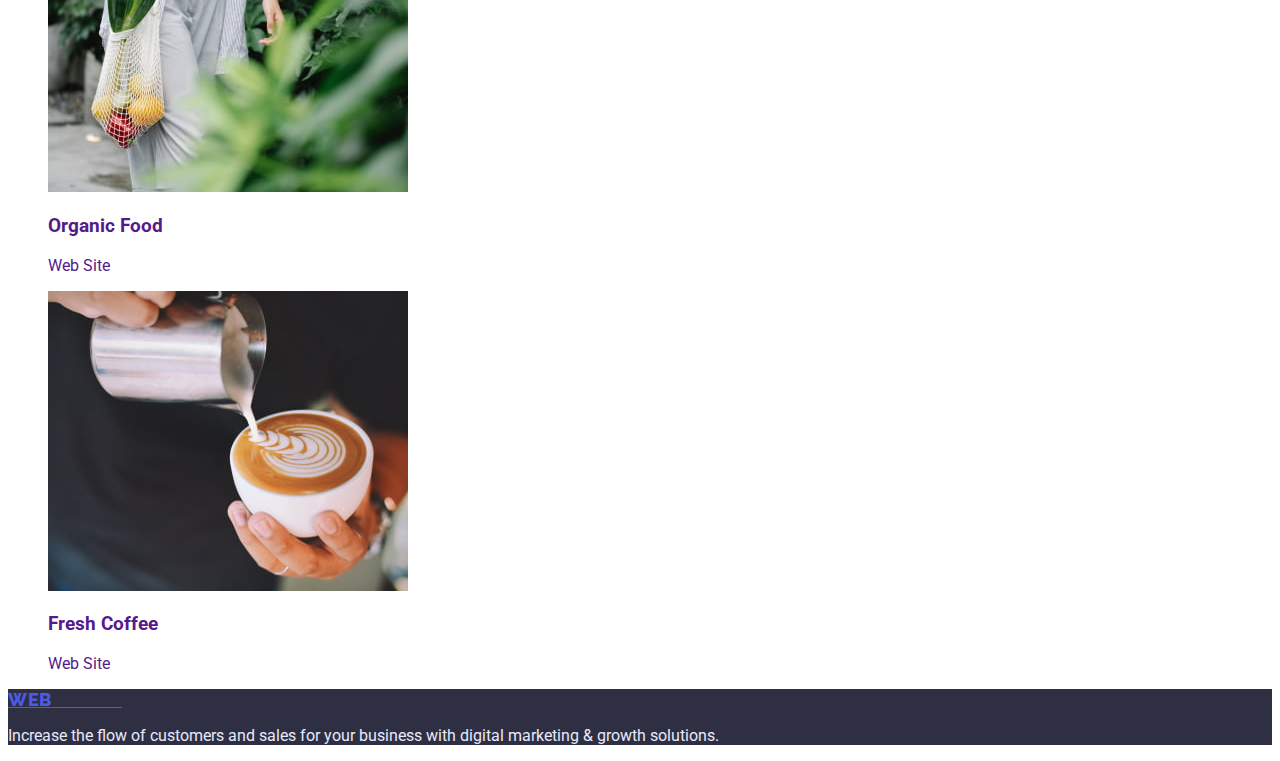
==== commit b255ef40: "rename selectors" ====
--- a/portfolio.html
+++ b/portfolio.html
@@ -14,32 +14,47 @@
   </head>
 
   <body>
-    <header>
-      <nav class="nav">
+    <header class="header">
+      <nav>
         <a href="./index.html" class="logo" class="link"
           >Web<span class="accent">Studio</span></a
         >
-        <ul class="nav-menu">
-          <li class="nav-link">
-            <a href="./index.html" class="link" target="_self">Studio</a>
-          </li>
-          <li class="nav-link">
-            <a href="./portfolio.html" class="link" target="_self">Portfolio</a>
-          </li>
-          <li class="nav-link">
-            <a href="" class="link" target="_self">Contacts</a>
+
+        <ul class="list">
+          <li>
+            <a href="./index.html" class="link" class="nav-link" target="_self"
+              >Studio</a
+            >
+          </li>
+          <li>
+            <a
+              href="./portfolio.html"
+              class="link"
+              class="nav-link"
+              target="_self"
+              >Portfolio</a
+            >
+          </li>
+          <li>
+            <a href="" class="link" class="nav-link" target="_self">Contacts</a>
           </li>
         </ul>
       </nav>
-      <address>
-        <ul class="address">
-          <li>
-            <a href="mailto:info@devstudio.com" class="link"
+
+      <address class="address">
+        <ul class="list">
+          <li>
+            <a
+              href="mailto:info@devstudio.com"
+              class="address-link"
+              class="link"
               >info@devstudio.com</a
             >
           </li>
           <li>
-            <a href="tel:+110001111111" class="link">+11 (000) 111-11-11</a>
+            <a href="tel:+110001111111" class="address-link" class="link"
+              >+11 (000) 111-11-11</a
+            >
           </li>
         </ul>
       </address>
--- a/css/styles.css
+++ b/css/styles.css
@@ -7,24 +7,21 @@
     --light-background: #F4F4FD;
     --accent-color: #E7E9FC;
 }
+
 body {
     font-family: "Roboto", sans-serif;
     color: var(--text-color);
     background-color: var(--primary-background);
 }
 
-h2, h3, h4 {
-    color: var(--heading-color);
+ol,
+ul {
+    list-style-type: none;
 }
 
-button {
-    cursor: pointer;
-}
+.header {
+background-color: inherit;
 
-.nav {
-    background-color: var(--primary-background);
-    color: var(--heading-color);
-    
 }
 
 .logo {
@@ -35,65 +32,78 @@
     letter-spacing: 0.03em;
     text-transform: uppercase;
     color: var(--brand-color);
-    text-decoration: none;
 }
 
-a.link {
+.link {
     text-decoration: none;
-}
-
-
-
-ol, ul {
-    list-style-type: none;
 }
 
 .accent {
     color: var(--heading-color);
 }
 
-footer .accent {
-color: var(--accent-color);
+.list {
+    list-style: none;
 }
 
-.nav-menu {
-color: var(--heading-color);
-font-weight: 500;
-font-size: 16px;
-line-height: 1.5;
-letter-spacing: 0.02em;
-}
-
-li.nav-link:hover,
-li.nav-link:active {
-    color: var(--pressed-color);
-}
-
-li.nav-link:focus {
-    color: var(--pressed-color)
-}
-
-address {
-    color: var(--text-color);
-    font-style: normal;
+.nav-link {
+    color: var(--heading-color);
+    font-weight: 500;
     font-size: 16px;
     line-height: 1.5;
     letter-spacing: 0.02em;
 }
 
+.nav-link:hover,
+.nav-link:active {
+    color: var(--pressed-color);
+}
+
+.nav-link:focus {
+    color: var(--pressed-color);
+}
+
 .address {
-color: var(--text-color);
+    font-style: normal;
+}
 
+.address-link {
+    font-size: 16px;
+    line-height: 1.5;
+    letter-spacing: 0.02em;
+    color: var(--text-color);
+}
+
+.address-link:hover,
+.address-link:active {
+    color: var(--pressed-color);
+}
+
+.address-link:focus {
+    color: var(--pressed-color);
 }
 
 .hero-sect {
-background-color: var(--heading-color);
+    background-color: var(--heading-color);
+}
+
+.title {
+    font-size: 56px;
+line-height: 1.07;
+text-align: center;
+letter-spacing: 0.02em;
 color: var(--primary-background);
 }
 
 .order-btn {
-color: var(--primary-background);
-background-color: var(--brand-color);
+    background-color: var(--brand-color);
+    font-family: "Roboto", sans-serif;
+    font-weight: 500;
+    font-size: 16px;
+    line-height: 1.5;
+    letter-spacing: 0.04em;
+    color: var(--primary-background);
+    cursor: pointer;
 }
 
 .order-btn:hover,
@@ -101,26 +111,52 @@
     background-color: var(--pressed-color);
 }
 
-.benefits-sect {
+.order-btn:focus {
+    background-color: var(--pressed-color);
+}
+
+.list {
+    list-style: none;
+}
+
+.benefits-title {
+font-weight: 500;
+font-size: 20px;
+line-height: 1.2;
+letter-spacing: 0.02em;
+color: var(--heading-color);
+}
+
+.benefits-text {
+    font-size: 16px;
+    line-height: 1.5;
+    letter-spacing: 0.02em;
+    color: var(--text-color);
+}
+
+.second-title {
+    font-size: 36px;
+    line-height: 1.11;
+    letter-spacing: 0.02em;
+    text-align: center;
+    letter-spacing: 0.02em;
+    color: var(--heading-color);
 
 }
 
-.benefits-list {
-
-}
-
-.fitches-sect {
-
-}
-
-.fitches-img {
-
+.list {
+    list-style: none;
 }
 
 .team {
     background-color: var(--light-background);
 }
 
+.list {
+    list-style: none;
+}
+  < !-- закончила тут-->
+  
 .team-card {
     background-color: var(--primary-background);
 }
@@ -147,8 +183,4 @@
 .filter-btn:active {
     color: var(--primary-background);
     background-color: var(--pressed-color);
-}
-
-.rows-card {
-
 }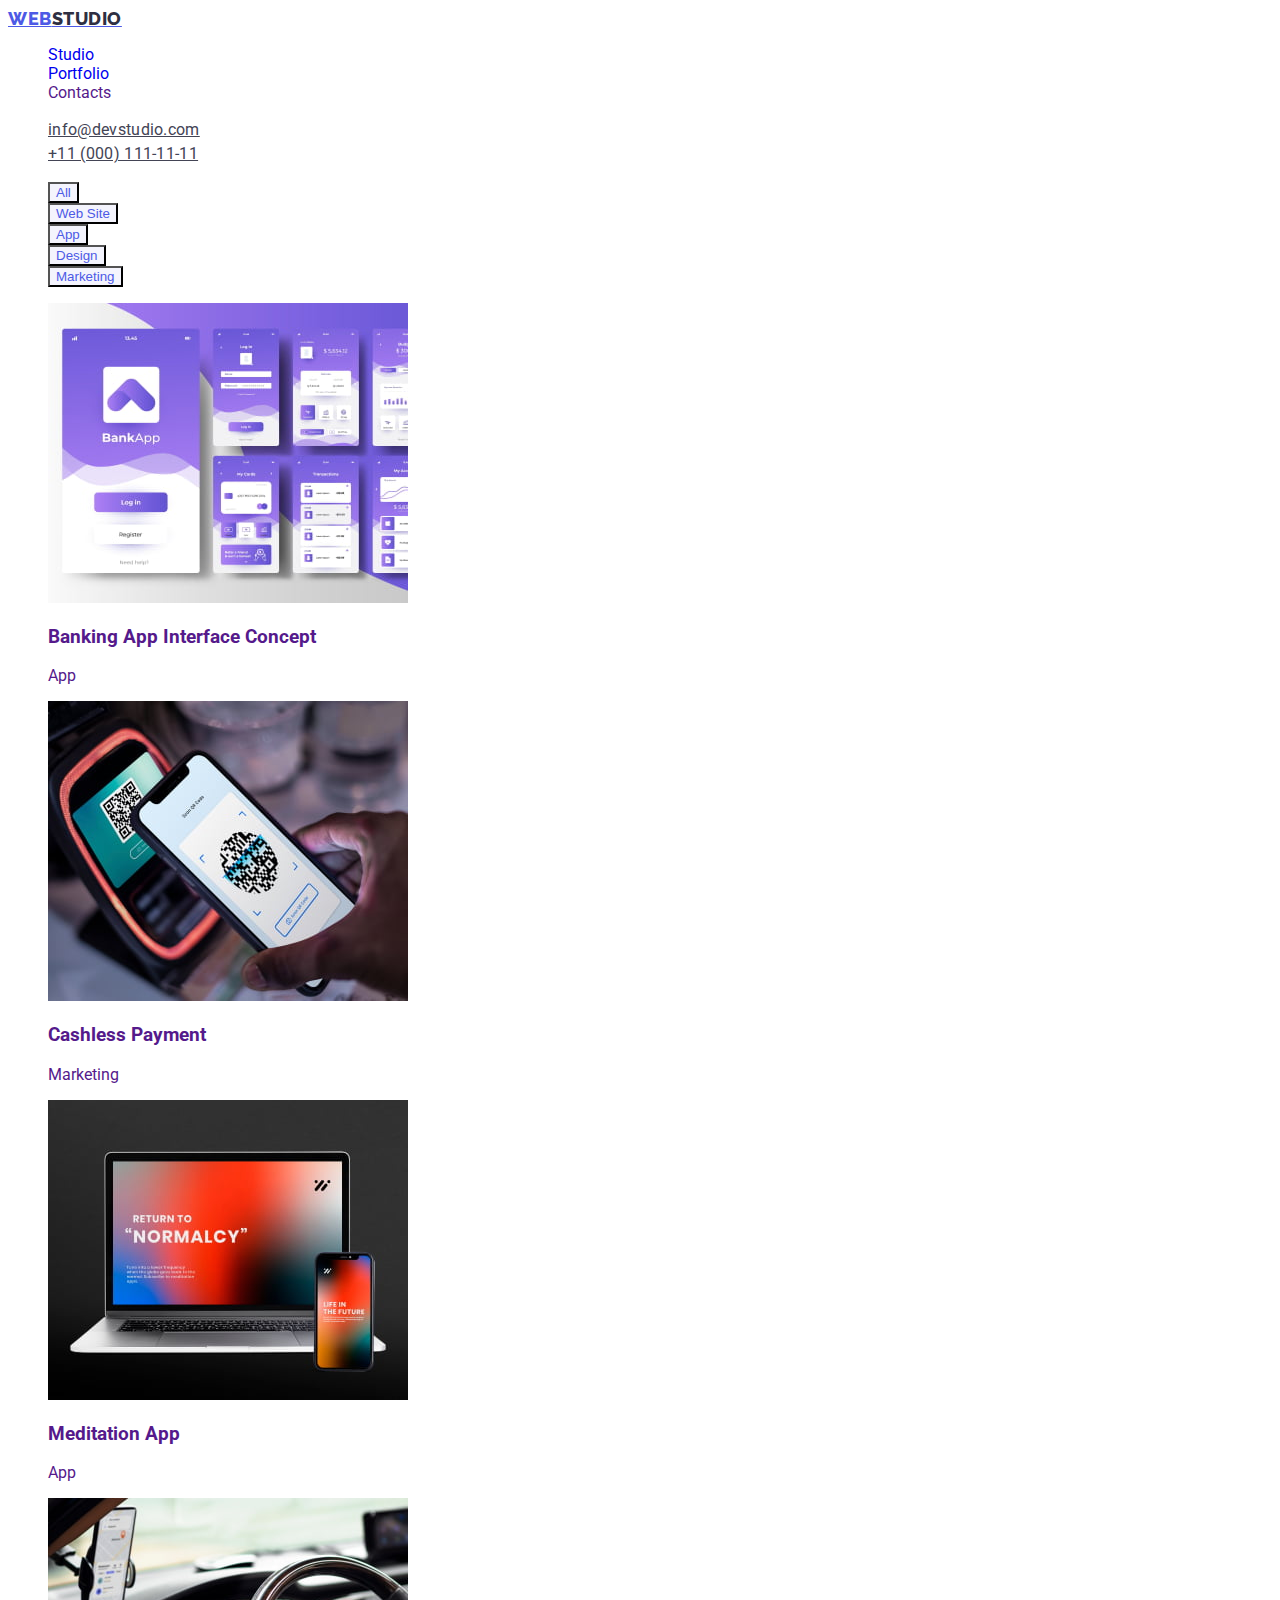
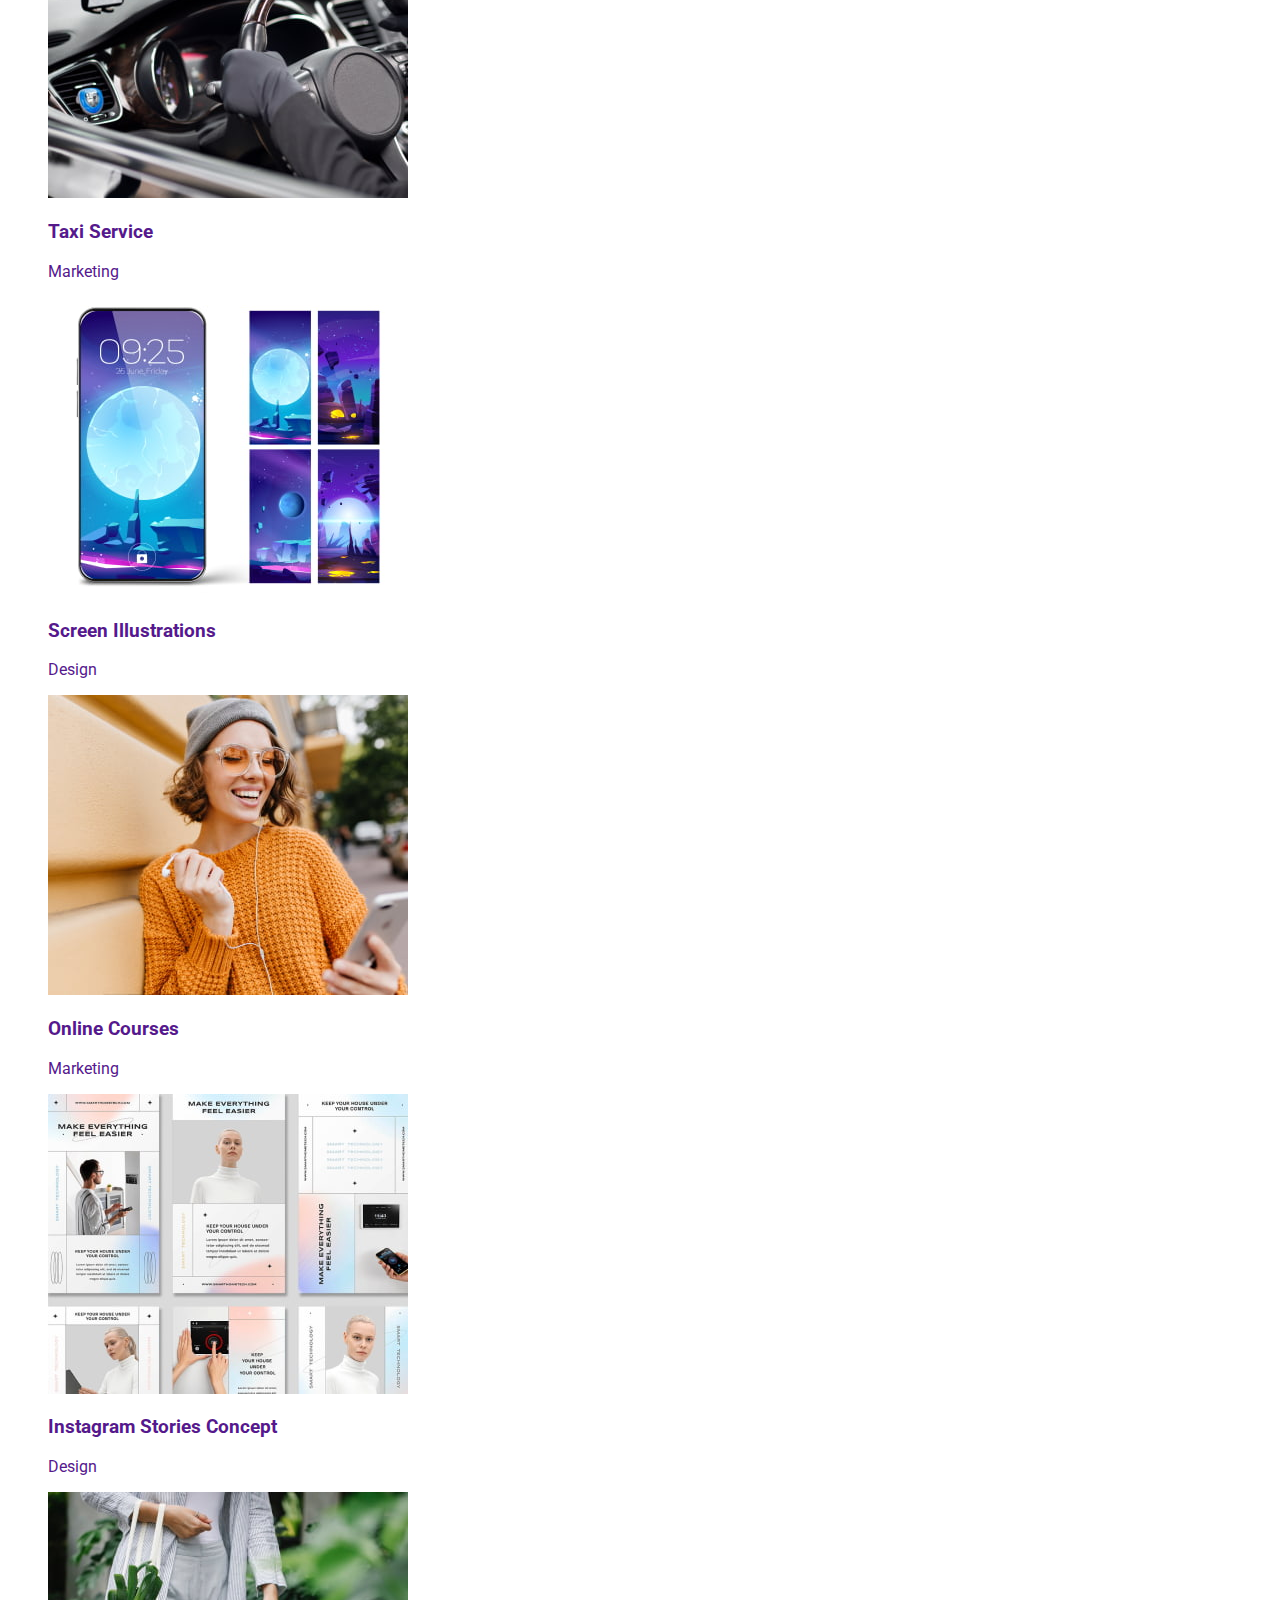
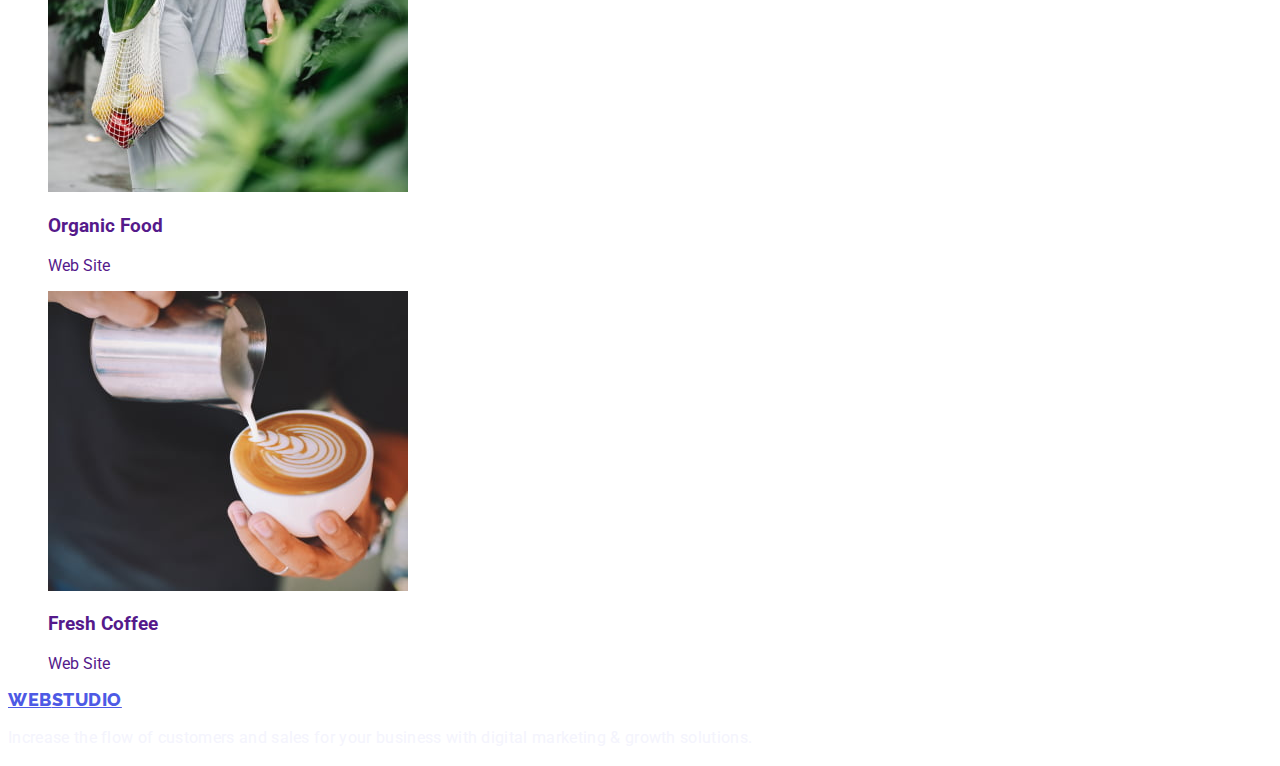
==== commit 9a916f0e: "finish index" ====
--- a/portfolio.html
+++ b/portfolio.html
@@ -17,7 +17,7 @@
     <header class="header">
       <nav>
         <a href="./index.html" class="logo" class="link"
-          >Web<span class="accent">Studio</span></a
+          >Web<span class="accent-dark">Studio</span></a
         >
 
         <ul class="list">
--- a/css/styles.css
+++ b/css/styles.css
@@ -38,7 +38,7 @@
     text-decoration: none;
 }
 
-.accent {
+.accent-dark {
     color: var(--heading-color);
 }
 
@@ -127,7 +127,7 @@
 color: var(--heading-color);
 }
 
-.benefits-text {
+.text {
     font-size: 16px;
     line-height: 1.5;
     letter-spacing: 0.02em;
@@ -141,7 +141,6 @@
     text-align: center;
     letter-spacing: 0.02em;
     color: var(--heading-color);
-
 }
 
 .list {
@@ -155,20 +154,28 @@
 .list {
     list-style: none;
 }
-  < !-- закончила тут-->
-  
+ 
 .team-card {
     background-color: var(--primary-background);
 }
 
-footer {
+.footer {
     background-color: var(--heading-color);
     color: var(--accent-color);
 }
 
+.accent-ligth {
+    color: var(--light-background);
+}
+
 .footer-text {
  font-size: 16px;
+ line-height: 1.5;
+ color: var(--light-background);
+ letter-spacing: 0.02em;
 }
+
+/* ЗАКОНЧИЛА ТУТ */
 
 .filter-sect {
 background-color: var(--primary-background);
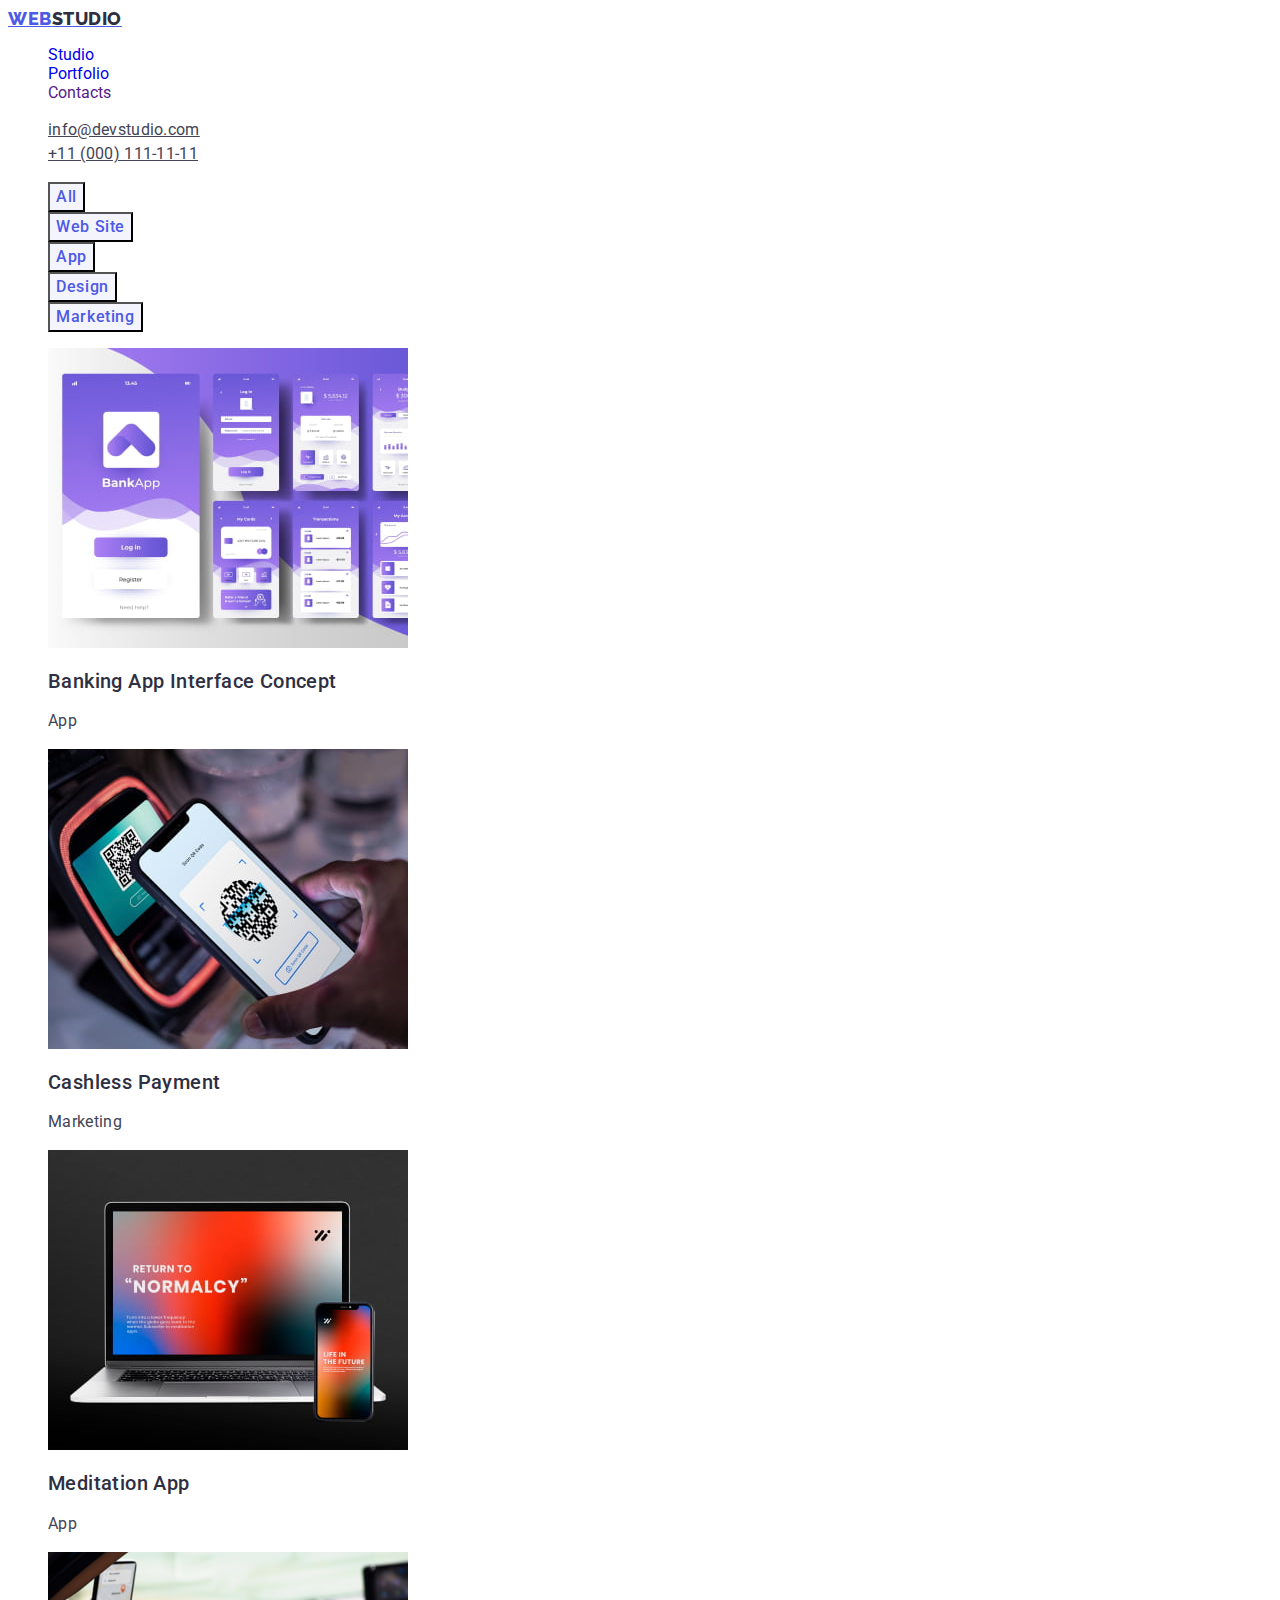
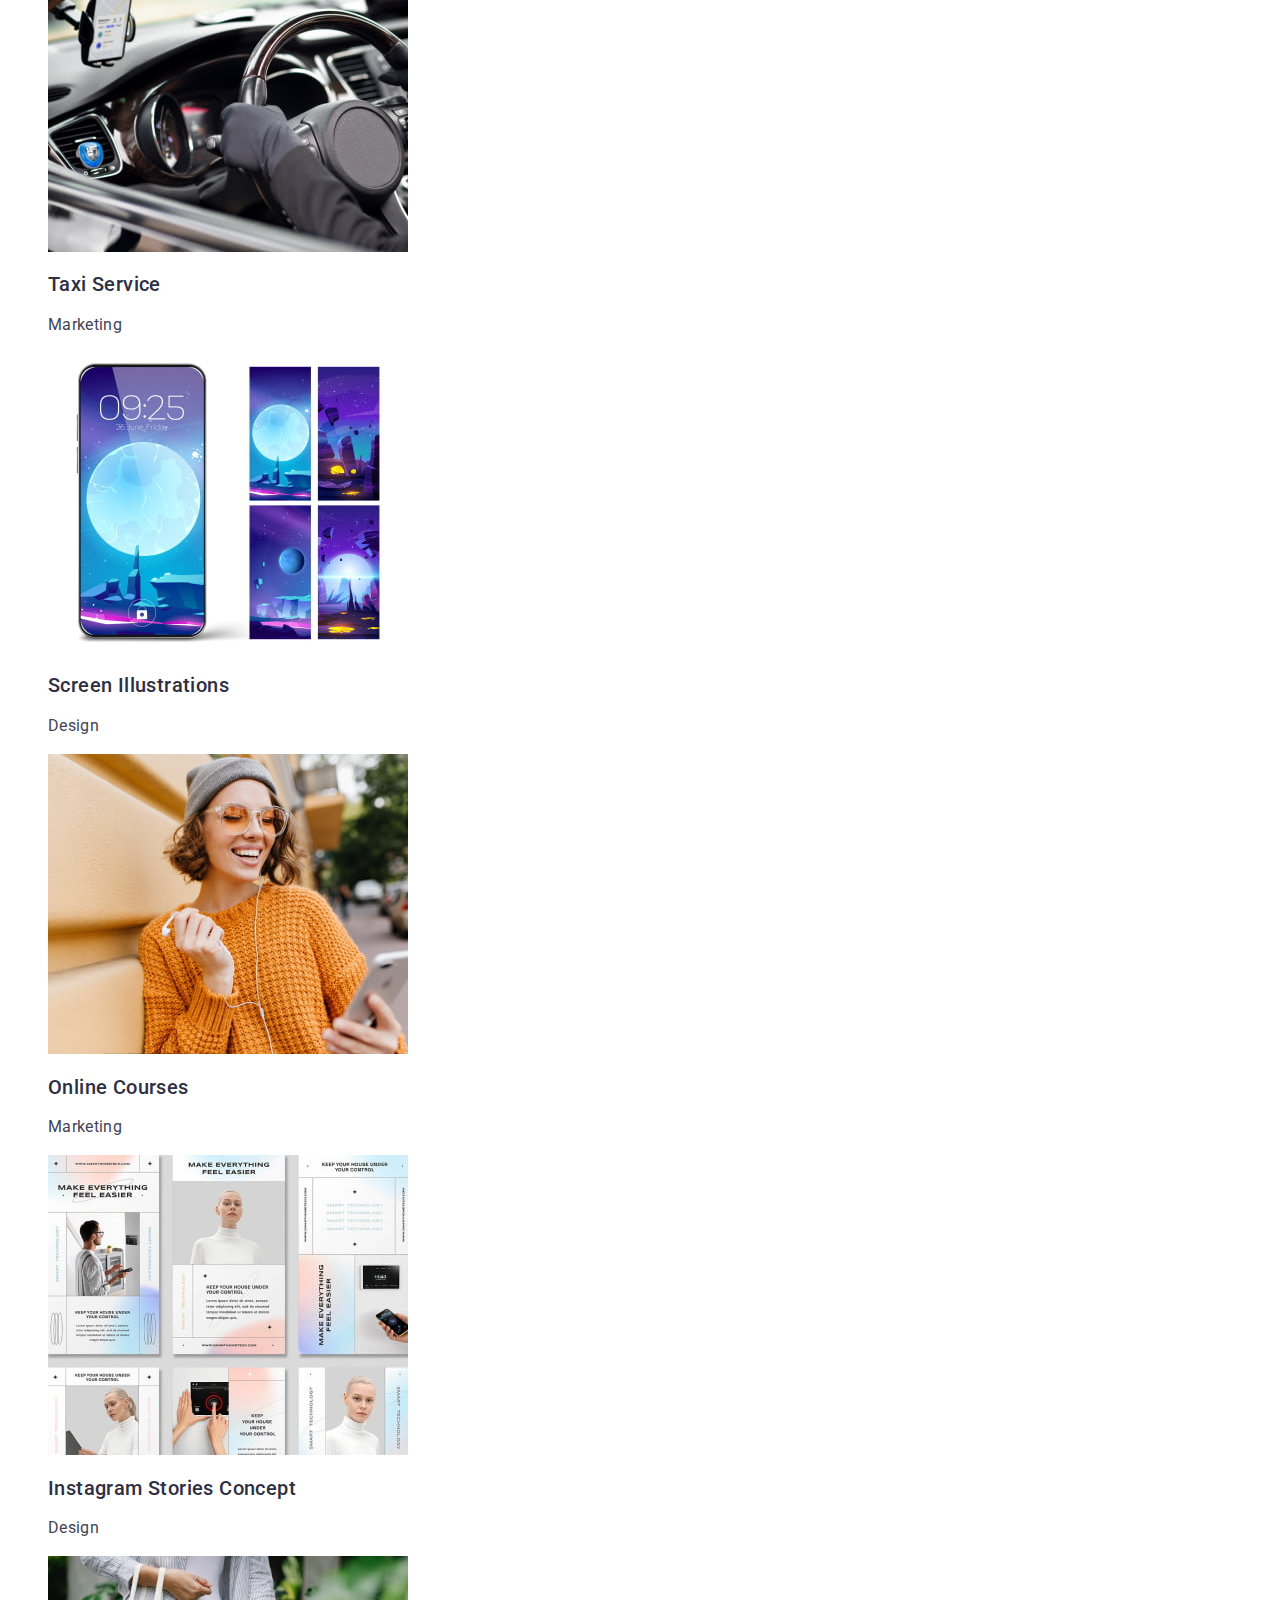
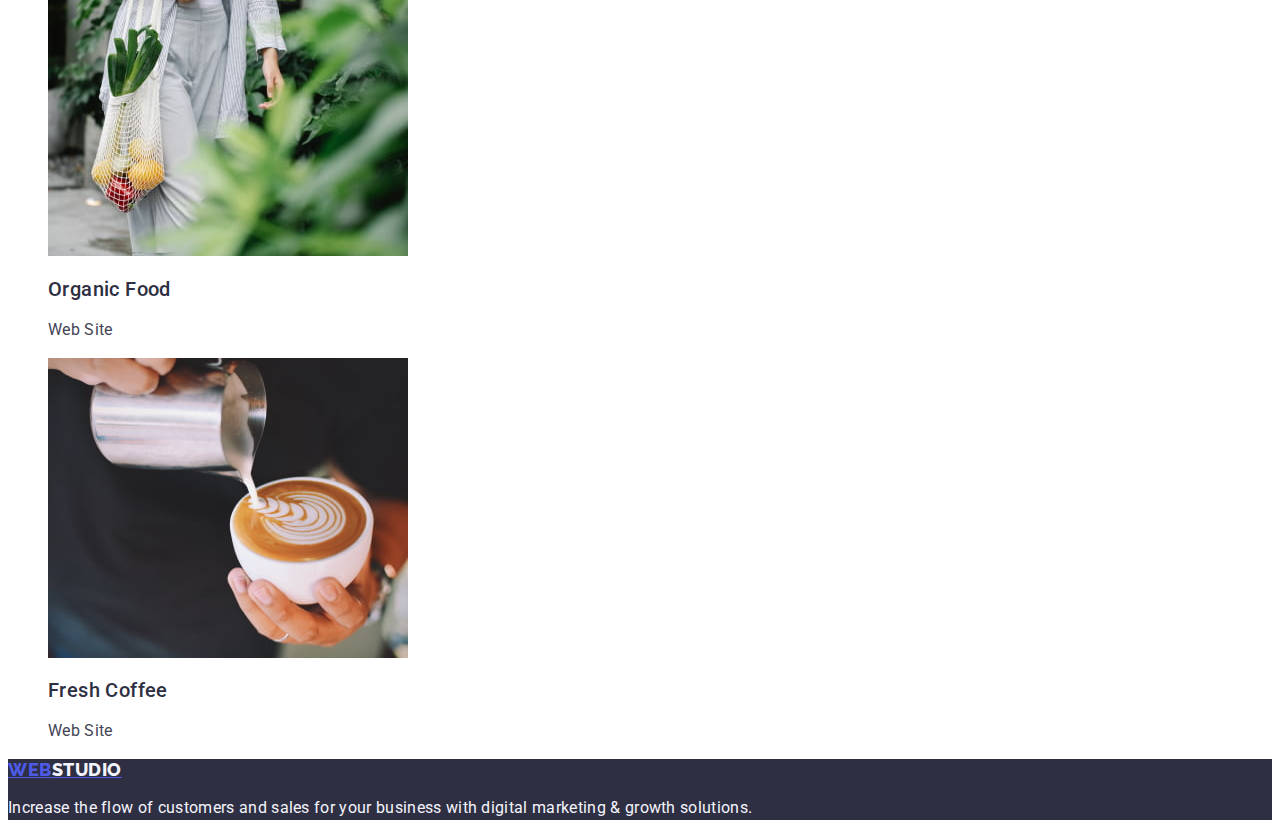
==== commit 8f102cfd: "finish portfolio" ====
--- a/portfolio.html
+++ b/portfolio.html
@@ -63,8 +63,8 @@
     <main>
       <!-- filters section -->
       <section class="filter-sect">
-        <h2 hidden>Filters</h2>
-        <ul>
+        <h1 hidden>Filters</h1>
+        <ul class="list">
           <li><button type="button" class="filter-btn">All</button></li>
           <li><button type="button" class="filter-btn">Web Site</button></li>
           <li><button type="button" class="filter-btn">App</button></li>
@@ -72,130 +72,117 @@
           <li><button type="button" class="filter-btn">Marketing</button></li>
         </ul>
 
-        <ul class="rows-card">
+        <ul class="list">
           <li>
-            <a href="" alt="" target="_self" class="link">
+            <a href="" target="_self" class="link">
               <img
                 src="./images/card1.jpg"
                 alt="Banking App Interface Concept"
                 width="360"
-                height="300"
               />
-              <h3>Banking App Interface Concept</h3>
-              <p>App</p></a
+              <h2 class="third-title">Banking App Interface Concept</h2>
+              <p class="text">App</p></a
             >
           </li>
 
           <li>
-            <a href="" alt="" target="_self" class="link">
+            <a href="" target="_self" class="link">
               <img
                 src="./images/card2.jpg"
                 alt="Cashless Payment Marketing"
                 width="360"
-                height="300"
               />
-              <h3>Cashless Payment</h3>
-              <p>Marketing</p></a
+              <h2 class="third-title">Cashless Payment</h2>
+              <p class="text">Marketing</p></a
             >
           </li>
 
           <li>
-            <a href="" alt="" target="_self" class="link">
-              <img
-                src="./images/card3.jpg"
-                alt="Meditation App"
-                width="360"
-                height="300"
-              />
-              <h3>Meditation App</h3>
-              <p>App</p></a
+            <a href="" target="_self" class="link">
+              <img src="./images/card3.jpg" alt="Meditation App" width="360" />
+              <h2 class="third-title">Meditation App</h2>
+              <p class="text">App</p></a
             >
           </li>
 
           <li>
-            <a href="" alt="" target="_self" class="link">
+            <a href="" target="_self" class="link">
               <img
                 src="./images/card4.jpg"
                 alt="Taxi Service Marketing"
                 width="360"
-                height="300"
               />
-              <h3>Taxi Service</h3>
-              <p>Marketing</p></a
+              <h2 class="third-title">Taxi Service</h2>
+              <p class="text">Marketing</p></a
             >
           </li>
 
           <li>
-            <a href="" alt="" target="_self" class="link">
+            <a href="" target="_self" class="link">
               <img
                 src="./images/card5.jpg"
                 alt="Screen Illustrations Design"
                 width="360"
-                height="300"
               />
-              <h3>Screen Illustrations</h3>
-              <p>Design</p></a
+              <h2 class="third-title">Screen Illustrations</h2>
+              <p class="text">Design</p></a
             >
           </li>
 
           <li>
-            <a href="" alt="" target="_self" class="link">
+            <a href="" target="_self" class="link">
               <img
                 src="./images/card6.jpg"
                 alt="Online Courses Marketing"
                 width="360"
-                height="300"
               />
-              <h3>Online Courses</h3>
-              <p>Marketing</p></a
+              <h2 class="third-title">Online Courses</h2>
+              <p class="text">Marketing</p></a
             >
           </li>
 
           <li>
-            <a href="" alt="" target="_self" class="link">
+            <a href="" target="_self" class="link">
               <img
                 src="./images/card7.jpg"
                 alt="Instagram Stories Concept Design"
                 width="360"
-                height="300"
               />
-              <h3>Instagram Stories Concept</h3>
-              <p>Design</p></a
+              <h2 class="third-title">Instagram Stories Concept</h2>
+              <p class="text">Design</p></a
             >
           </li>
 
           <li>
-            <a href="" alt="" target="_self" class="link">
+            <a href="" target="_self" class="link">
               <img
                 src="./images/card8.jpg"
                 alt="Organic Food's Web Site"
                 width="360"
-                height="300"
               />
-              <h3>Organic Food</h3>
-              <p>Web Site</p></a
+              <h2 class="third-title">Organic Food</h2>
+              <p class="text">Web Site</p></a
             >
           </li>
 
           <li>
-            <a href="" alt="" target="_self" class="link">
+            <a href="" target="_self" class="link">
               <img
                 src="./images/card9.jpg"
                 alt="Fresh Coffee's Web Site"
                 width="360"
-                height="300"
               />
-              <h3>Fresh Coffee</h3>
-              <p>Web Site</p></a
+              <h2 class="third-title">Fresh Coffee</h2>
+              <p class="text">Web Site</p></a
             >
           </li>
         </ul>
       </section>
     </main>
 
-    <footer>
+    <footer class="footer">
       <a href="./index.html" class="logo" class="link"
-        >Web<span class="accent">Studio</span></a
+        >Web<span class="accent-ligth">Studio</span></a
       >
       <p class="footer-text">
         Increase the flow of customers and sales for your business with digital
--- a/css/styles.css
+++ b/css/styles.css
@@ -20,7 +20,7 @@
 }
 
 .header {
-background-color: inherit;
+    background-color: inherit;
 
 }
 
@@ -89,10 +89,10 @@
 
 .title {
     font-size: 56px;
-line-height: 1.07;
-text-align: center;
-letter-spacing: 0.02em;
-color: var(--primary-background);
+    line-height: 1.07;
+    text-align: center;
+    letter-spacing: 0.02em;
+    color: var(--primary-background);
 }
 
 .order-btn {
@@ -119,12 +119,12 @@
     list-style: none;
 }
 
-.benefits-title {
-font-weight: 500;
-font-size: 20px;
-line-height: 1.2;
-letter-spacing: 0.02em;
-color: var(--heading-color);
+.third-title {
+    font-weight: 500;
+    font-size: 20px;
+    line-height: 1.2;
+    letter-spacing: 0.02em;
+    color: var(--heading-color);
 }
 
 .text {
@@ -169,25 +169,53 @@
 }
 
 .footer-text {
- font-size: 16px;
- line-height: 1.5;
- color: var(--light-background);
- letter-spacing: 0.02em;
-}
-
-/* ЗАКОНЧИЛА ТУТ */
-
-.filter-sect {
-background-color: var(--primary-background);
+    color: var(--light-background);
+    font-size: 16px;
+    line-height: 1.5;
+    letter-spacing: 0.02em;
+}
+
+.list {
+    list-style: none;
 }
 
 .filter-btn {
 color: var(--brand-color);
 background-color: var(--light-background);
+font-family: "Roboto", sans-serif;
+font-weight: 500;
+font-size: 16px;
+line-height: 1.5;
+letter-spacing: 0.04em;
+cursor: pointer;
 }
 
 .filter-btn:hover,
 .filter-btn:active {
     color: var(--primary-background);
     background-color: var(--pressed-color);
+}
+
+.filter-btn:focus {
+    color: var(--primary-background);
+    background-color: var(--pressed-color);
+}
+
+.link {
+    text-decoration: none;
+}
+
+.third-title {
+    font-weight: 500;
+    font-size: 20px;
+    line-height: 1.2;
+    letter-spacing: 0.02em;
+    color: var(--heading-color);
+}
+
+.text {
+    font-size: 16px;
+    line-height: 1.5;
+    letter-spacing: 0.02em;
+    color: var(--text-color);
 }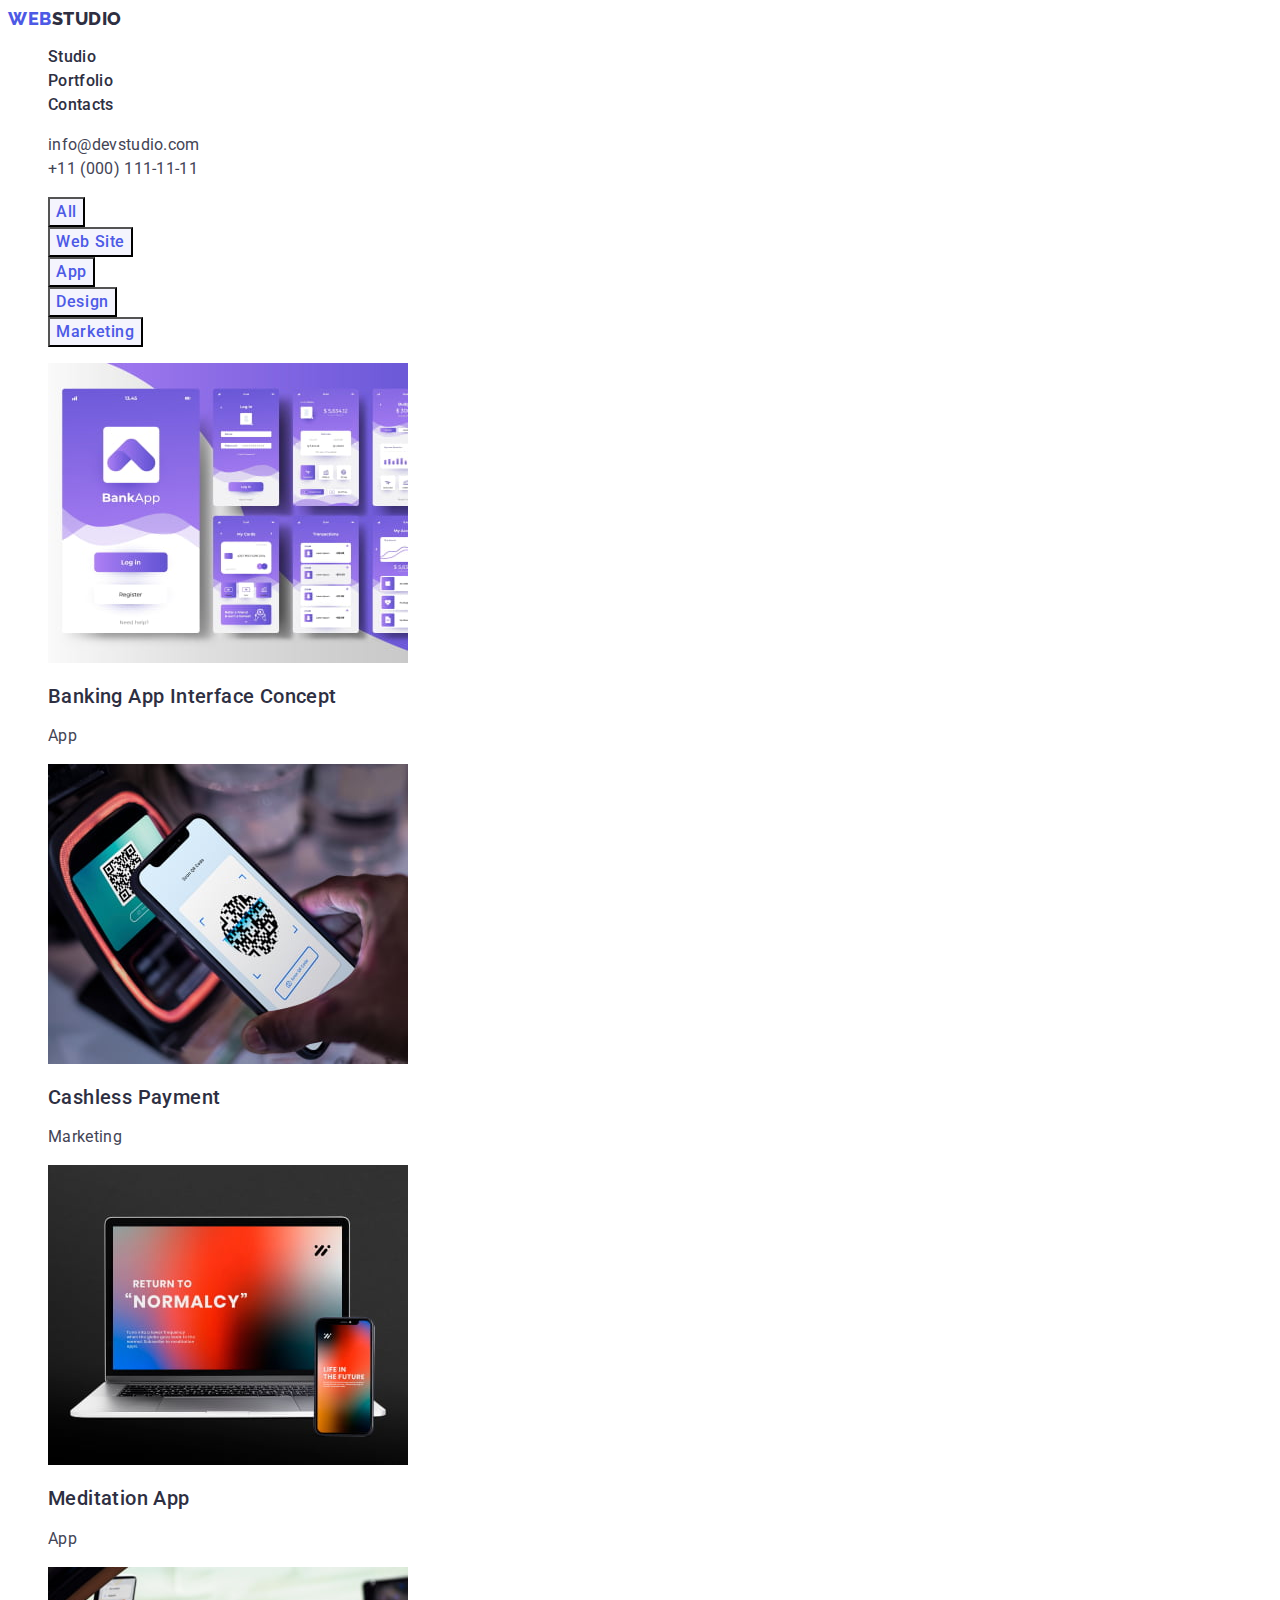
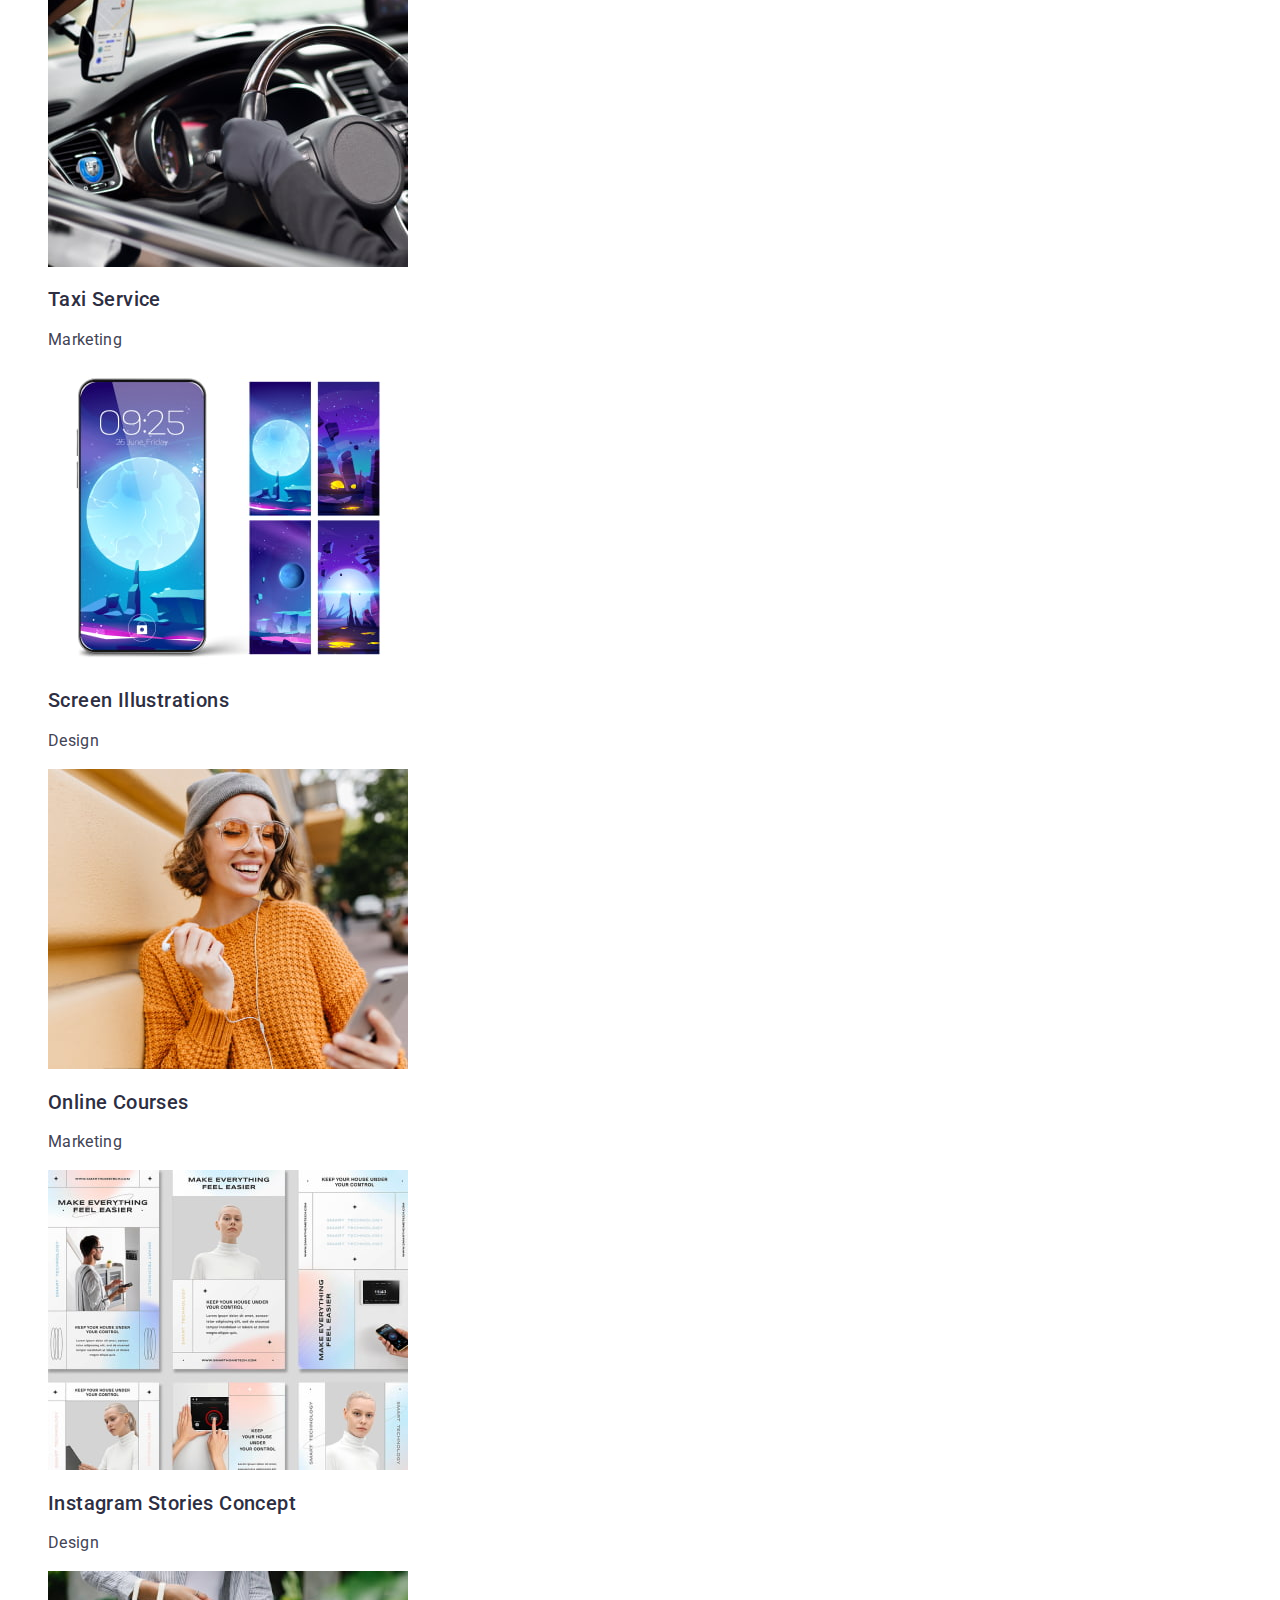
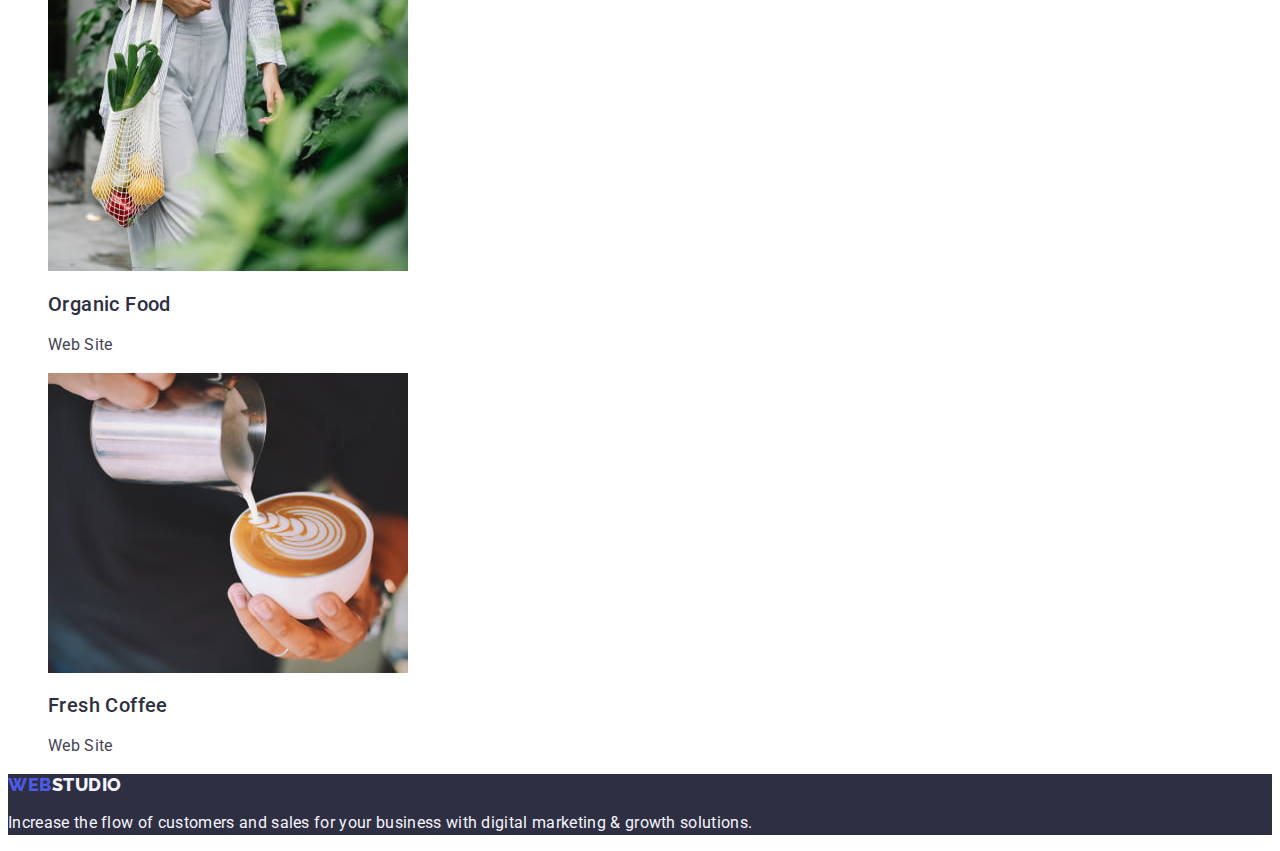
==== commit b5c73037: "unerorr" ====
--- a/portfolio.html
+++ b/portfolio.html
@@ -16,27 +16,23 @@
   <body>
     <header class="header">
       <nav>
-        <a href="./index.html" class="logo" class="link"
+        <a href="./index.html" class="logo link"
           >Web<span class="accent-dark">Studio</span></a
         >
 
         <ul class="list">
           <li>
-            <a href="./index.html" class="link" class="nav-link" target="_self"
+            <a href="./index.html" class="nav-link link" target="_self"
               >Studio</a
             >
           </li>
           <li>
-            <a
-              href="./portfolio.html"
-              class="link"
-              class="nav-link"
-              target="_self"
+            <a href="./portfolio.html" class="nav-link link" target="_self"
               >Portfolio</a
             >
           </li>
           <li>
-            <a href="" class="link" class="nav-link" target="_self">Contacts</a>
+            <a href="" class="nav-link link" target="_self">Contacts</a>
           </li>
         </ul>
       </nav>
@@ -44,15 +40,12 @@
       <address class="address">
         <ul class="list">
           <li>
-            <a
-              href="mailto:info@devstudio.com"
-              class="address-link"
-              class="link"
+            <a href="mailto:info@devstudio.com" class="address-link link"
               >info@devstudio.com</a
             >
           </li>
           <li>
-            <a href="tel:+110001111111" class="address-link" class="link"
+            <a href="tel:+110001111111" class="address-link link"
               >+11 (000) 111-11-11</a
             >
           </li>
@@ -181,7 +174,7 @@
     </main>
 
     <footer class="footer">
-      <a href="./index.html" class="logo" class="link"
+      <a href="./index.html" class="logo link"
         >Web<span class="accent-ligth">Studio</span></a
       >
       <p class="footer-text">
--- a/css/styles.css
+++ b/css/styles.css
@@ -141,6 +141,7 @@
     text-align: center;
     letter-spacing: 0.02em;
     color: var(--heading-color);
+    text-transform: capitalize;
 }
 
 .list {
